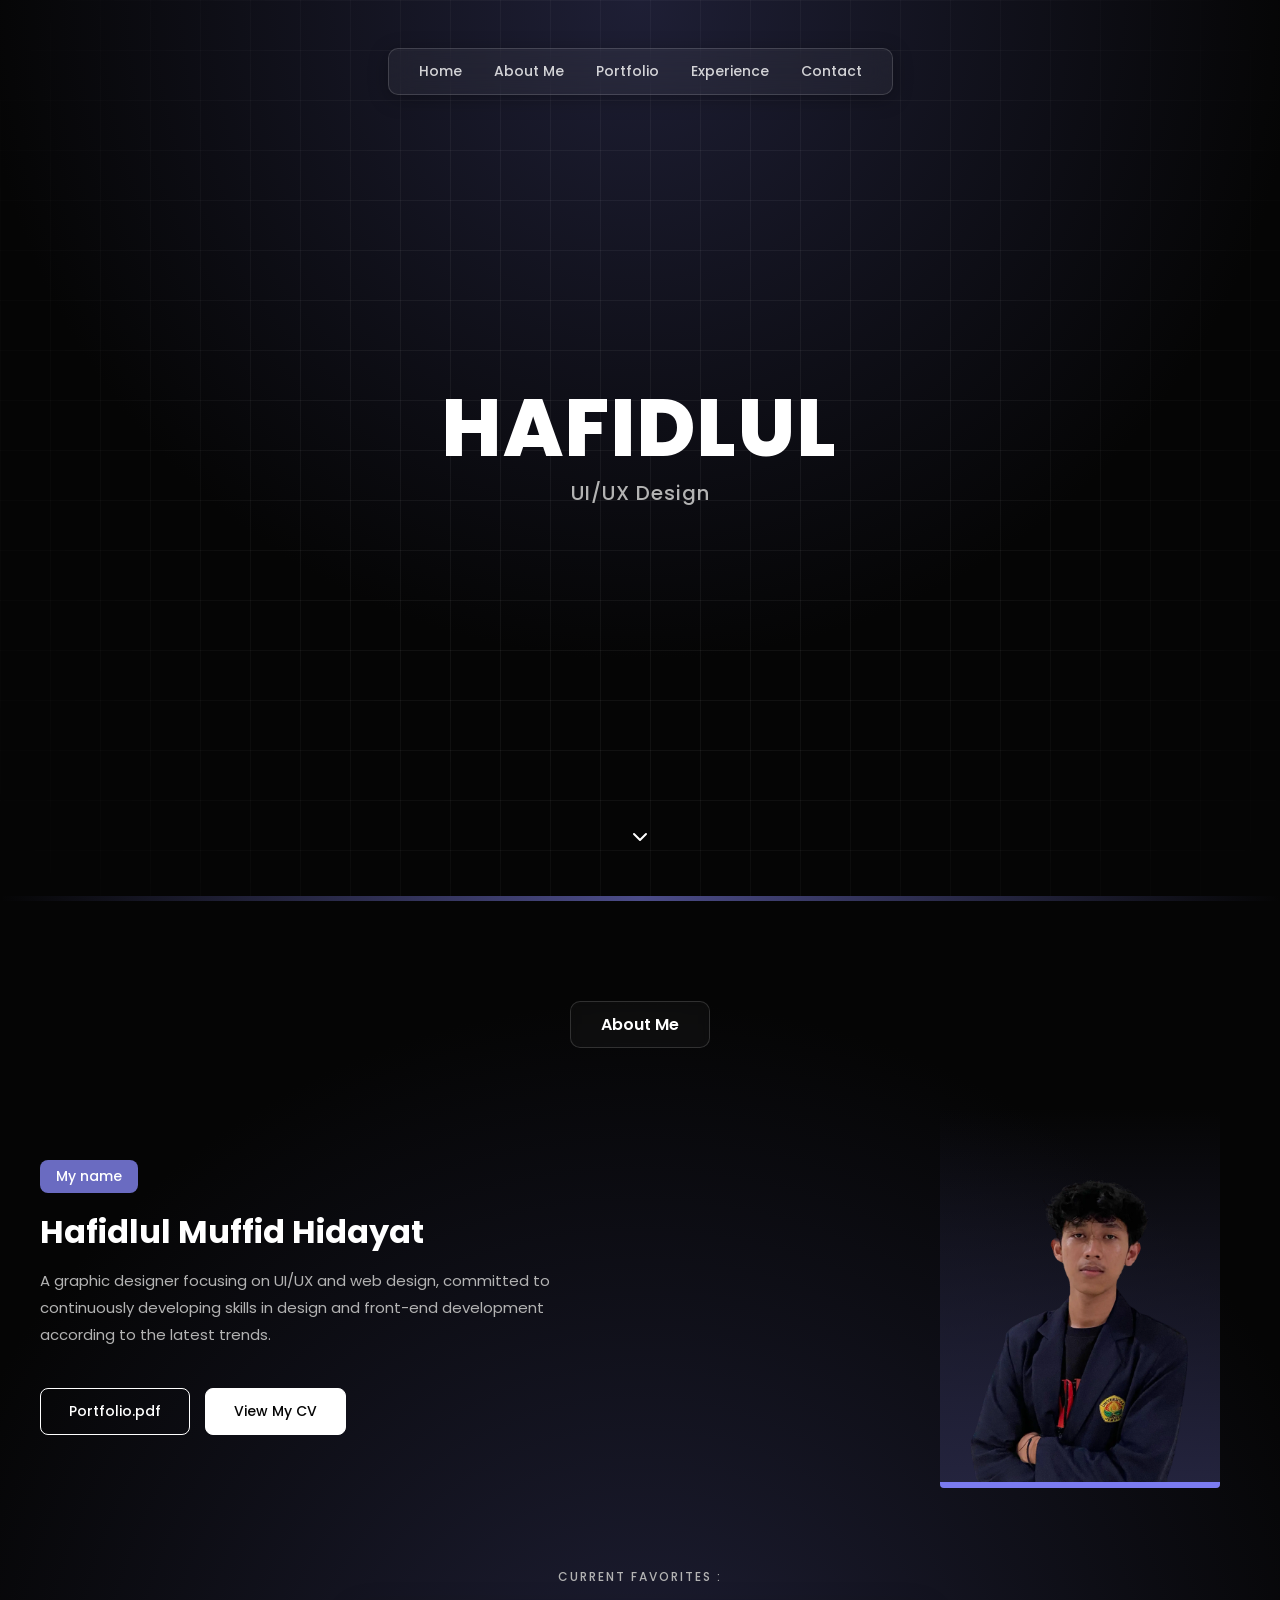
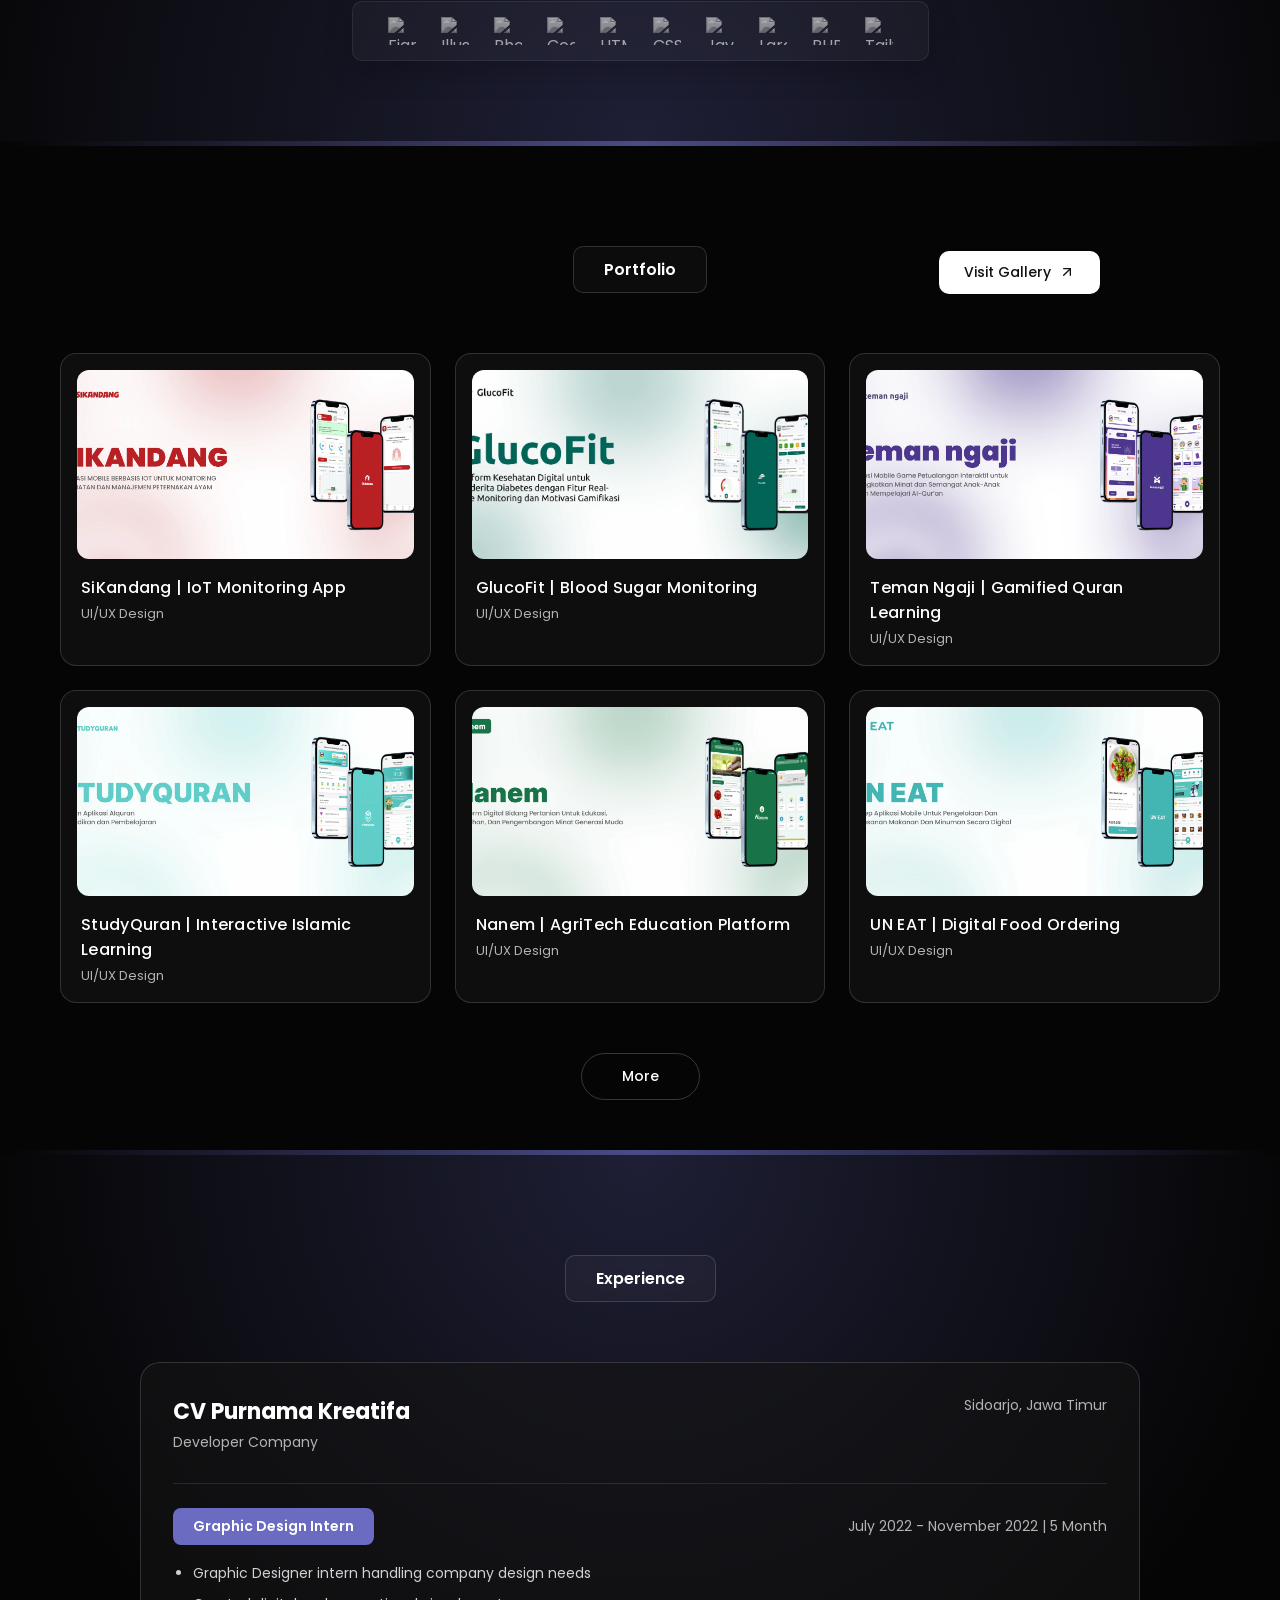
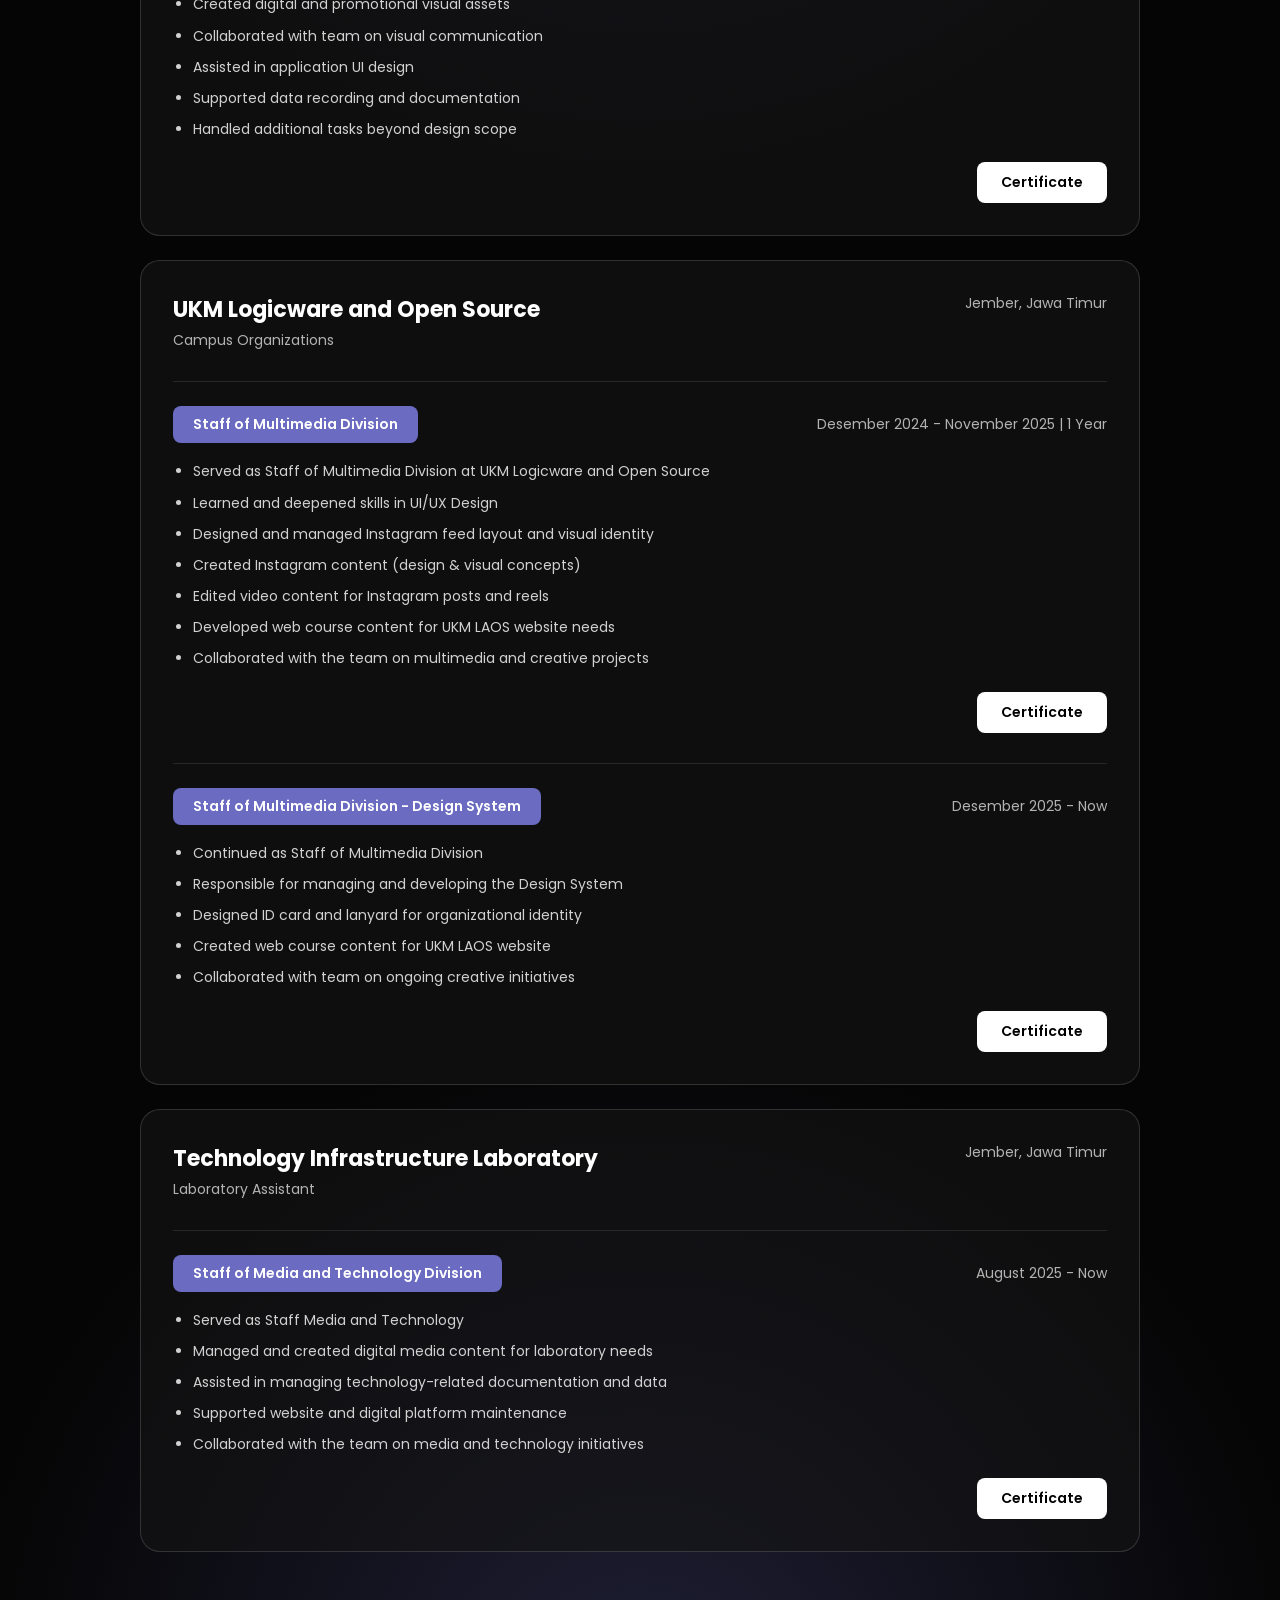
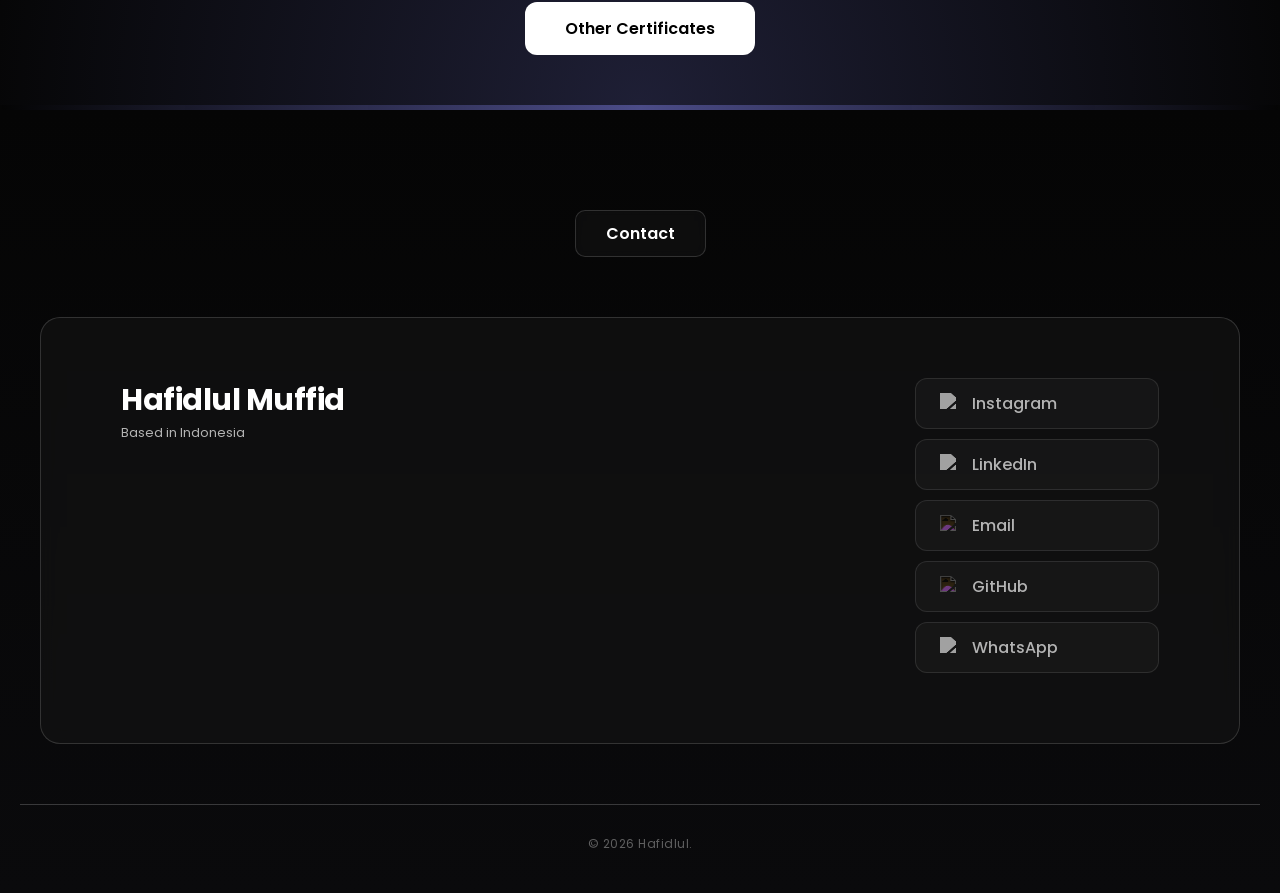
==== index.html @ f8f5b794 "first commit" ====
<!DOCTYPE html>
<html lang="en">
<head>
    <meta charset="UTF-8">
    <meta name="viewport" content="width=device-width, initial-scale=1.0">
    <title>Hafidlul Muffid Hidayat - UI/UX Designer</title>

   
    <link rel="icon" type="image/png" href="asset/logo portfolio.png">
    <link rel="stylesheet" href="style.css">
    <link rel="preconnect" href="https://fonts.googleapis.com">
    <link rel="preconnect" href="https://fonts.gstatic.com" crossorigin>
    <link href="https://fonts.googleapis.com/css2?family=Poppins:wght@300;400;500;600;700;800&display=swap" rel="stylesheet">
</head>
<body>

    <nav class="nav-container">
        <div class="nav-pills">
            
            <button class="mobile-menu-btn" aria-label="Toggle Menu">
                <span></span>
                <span></span>
                <span></span>
            </button>

            <div class="nav-links">
                <a href="#home" class="nav-link">Home</a>
                <a href="#about" class="nav-link">About Me</a>
                <a href="#portfolio" class="nav-link">Portfolio</a>
                <a href="#experience" class="nav-link">Experience</a>
                <a href="#contact" class="nav-link">Contact</a>
            </div>

        </div>
    </nav>

    <header id="home" class="hero-section">

    <div class="hero-bg-effects">
        <div class="glow-blob blob-1"></div>
        <div class="glow-blob blob-2"></div>

        <div class="grid-pattern-overlay"></div>
    </div>

        <div class="background-visual-top"></div>

        <div class="hero-content">
            <!-- <span class="hero-subtitle">I'm</span> -->
            <h1 class="hero-title">HAFIDLUL</h1>

            <div class="scrolling-text-mask">
                <div class="scrolling-wrapper">
                    <div class="scroll-item">UI/UX Design</div>
                    <div class="scroll-item">Graphic Design</div>
                    <div class="scroll-item">Web Design</div>
                    <div class="scroll-item">Front-end Developer</div>
                    
                    <div class="scroll-item">UI/UX Design</div>
                </div>
            </div>
        </div>
        
        <div class="scroll-down-icon">
            <svg width="24" height="24" viewBox="0 0 24 24" fill="none" stroke="white" stroke-width="2" stroke-linecap="round" stroke-linejoin="round">
                <path d="M6 9l6 6 6-6"/>
            </svg>
        </div>
    </header>

    <div class="glow-line"></div>

    <section id="about" class="about-section">
        <div class="about-grid">
        
        <div class="section-label-center">
            <span class="label-text">About Me</span>
        </div>

        <div class="grid-container">
            <div class="text-column">
                <div class="name-tag">My name</div>
                <h2 class="full-name">Hafidlul Muffid Hidayat</h2>
                <p class="description-paragraph">
                    A graphic designer focusing on UI/UX and web design, committed to continuously developing skills in design and front-end development according to the latest trends.
                </p>
                
                <div class="btn-group">
        
                    <a href="Porto.html" target="_blank" rel="noopener noreferrer">
                        <button class="btn btn-outline">
                            Portfolio.pdf
                        </button>
                    </a>
                    <a href="cv.html" target="_blank" rel="noopener noreferrer">
                        <button class="btn btn-white">
                            View My CV
                        </button>
                    </a>
                </div>
            </div>

            <div class="photo-column">
                <div class="card">
                    <img src="asset/foto_me.webp" alt="Profile Photo">
                    <div class="bottom-line"></div>
                </div>
            </div>
        </div>

        <div class="hero-tools-wrapper">
            <span class="tools-label">Current Favorites :</span>
            <div class="hero-tools-container">
                <div class="tool-item" title="Figma">
                    <img src="https://cdn.worldvectorlogo.com/logos/figma-icon.svg" alt="Figma">
                </div>
                <div class="tool-item" title="Adobe Illustrator">
                    <img src="https://cdn.worldvectorlogo.com/logos/adobe-illustrator-cc-3.svg" alt="Illustrator">
                </div>
                <div class="tool-item" title="Adobe Photoshop">
                    <img src="https://cdn.worldvectorlogo.com/logos/adobe-photoshop-2.svg" alt="Photoshop">
                </div>
                <div class="tool-item" title="VS Code">
                    <img src="https://cdn.worldvectorlogo.com/logos/visual-studio-code-1.svg" alt="Coding">
                </div>
                <div class="tool-item" title="HTML5">
                    <img src="https://cdn.worldvectorlogo.com/logos/html-1.svg" alt="HTML5">
                </div>
                <div class="tool-item" title="CSS3">
                    <img src="https://cdn.worldvectorlogo.com/logos/css-3.svg" alt="CSS3">
                </div>
                <div class="tool-item" title="JavaScript">
                    <img src="https://cdn.worldvectorlogo.com/logos/javascript-1.svg" alt="JavaScript">
                </div>
                <div class="tool-item" title="Laravel">
                    <img src="https://cdn.worldvectorlogo.com/logos/laravel-2.svg" alt="Laravel">
                </div>
                <div class="tool-item" title="PHP">
                    <img src="https://cdn.worldvectorlogo.com/logos/php-6.svg" alt="PHP">
                </div>
                <div class="tool-item" title="Tailwind CSS">
                    <img src="https://cdn.worldvectorlogo.com/logos/tailwindcss.svg" alt="Tailwind">
                </div>
            </div>
        </div>

    </div>

    </section>

    <div class="glow-line"></div>

<section id="portfolio" class="portofolio-section">
        
        <div class="section-label-center">
            <span class="label-text">Portfolio</span>
        </div>

        <div class="visit-btn">
            <a href="https://haffio-studio.vercel.app/" class="btn-gallery-top" target="_blank" rel="noopener noreferrer">
                Visit Gallery
                <svg width="16" height="16" viewBox="0 0 24 24" fill="none" stroke="currentColor" stroke-width="2" stroke-linecap="round" stroke-linejoin="round">
                    <path d="M7 17L17 7"/>
                    <path d="M7 7h10v10"/>
                </svg>
            </a>
        </div>

        <div class="portfolio-grid">
            
            <div class="portfolio-card">
                <div class="card-image-wrapper">
                    <img src="asset/Sikandang.webp" alt="SiKandang App">
                </div>
                <div class="card-content">
                    <h3 class="card-title">SiKandang | IoT Monitoring App</h3>
                    <p class="card-category">UI/UX Design</p>
                </div>
            </div>

            <div class="portfolio-card">
                <div class="card-image-wrapper">
                    <img src="asset/Glucofit.webp" alt="GlucoFit App">
                </div>
                <div class="card-content">
                    <h3 class="card-title">GlucoFit | Blood Sugar Monitoring</h3>
                    <p class="card-category">UI/UX Design</p>
                </div>
            </div>

            <div class="portfolio-card">
                <div class="card-image-wrapper">
                    <img src="asset/teman ngaji.webp" alt="SiKandang App">
                </div>
                <div class="card-content">
                    <h3 class="card-title">Teman Ngaji | Gamified Quran Learning</h3>
                    <p class="card-category">UI/UX Design</p>
                </div>
            </div>

            <div class="portfolio-card">
                <div class="card-image-wrapper">
                    <img src="asset/Studyquran.webp" alt="GlucoFit App">
                </div>
                <div class="card-content">
                    <h3 class="card-title">StudyQuran | Interactive Islamic Learning</h3>
                    <p class="card-category">UI/UX Design</p>
                </div>
            </div>

            <div class="portfolio-card">
                <div class="card-image-wrapper">
                    <img src="asset/Nanem.webp" alt="GlucoFit App">
                </div>
                <div class="card-content">
                    <h3 class="card-title">Nanem | AgriTech Education Platform</h3>
                    <p class="card-category">UI/UX Design</p>
                </div>
            </div>

            <div class="portfolio-card">
                <div class="card-image-wrapper">
                    <img src="asset/Un Eat.webp" alt="SiKandang App">
                </div>
                <div class="card-content">
                    <h3 class="card-title">UN EAT | Digital Food Ordering</h3>
                    <p class="card-category">UI/UX Design</p>
                </div>
            </div>

        </div>

        <div class="more-btn-wrapper">
            <a href="https://haffio-studio.vercel.app/" class="btn-more" target="_blank" rel="noopener noreferrer">More</a>
        </div>

    </section>

        <div class="glow-line"></div>

    <section id="experience" class="experience-section">
        
        <div class="section-label-center">
            <span class="label-text">Experience</span>
        </div>

        <div class="experience-container">

            <div class="exp-card">
                <div class="exp-header">
                    <h3 class="exp-company">CV Purnama Kreatifa</h3>
                    <span class="exp-location">Sidoarjo, Jawa Timur</span>
                </div>
                <div class="exp-subheader">Developer Company
                    <!-- <span class="exp-role-text">Developer Company</span>
                    <span class="exp-date-mobile">July 2022 - November 2022 | 5 Month</span> -->
                </div>

                <div class="exp-role-block">
                    <div class="role-header">
                        <span class="role-badge">Graphic Design Intern</span>
                        <span class="role-date">July 2022 - November 2022 | 5 Month</span>
                    </div>
                    <ul class="exp-list">
                        <li>Graphic Designer intern handling company design needs</li>
                        <li>Created digital and promotional visual assets</li>
                        <li>Collaborated with team on visual communication</li>
                        <li>Assisted in application UI design</li>
                        <li>Supported data recording and documentation</li>
                        <li>Handled additional tasks beyond design scope</li>
                    </ul>
                    <div class="exp-action">
                        <button class="btn-cert">Certificate</button>
                    </div>
                </div>
                
                <!-- <div class="exp-body">
                    <span class="exp-date-desktop">July 2022 - November 2022 | 5 Month</span>
                    
                    <ul class="exp-list">
                        <li>Graphic Designer intern handling company design needs</li>
                        <li>Created digital and promotional visual assets</li>
                        <li>Collaborated with team on visual communication</li>
                        <li>Assisted in application UI design</li>
                        <li>Supported data recording and documentation</li>
                        <li>Handled additional tasks beyond design scope</li>
                    </ul>

                    <div class="exp-action">
                        <button class="btn-cert">Certificate</button>
                    </div>
                </div> -->

            </div>

            <div class="exp-card">
                <div class="exp-header">
                    <h3 class="exp-company">UKM Logicware and Open Source</h3>
                    <span class="exp-location">Jember, Jawa Timur</span>
                </div>
                <div class="exp-subheader">Campus Organizations</div>

                <div class="exp-role-block">
                    <div class="role-header">
                        <span class="role-badge">Staff of Multimedia Division</span>
                        <span class="role-date">Desember 2024 - November 2025 | 1 Year</span>
                    </div>
                    <ul class="exp-list">
                        <li>Served as Staff of Multimedia Division at UKM Logicware and Open Source</li>
                        <li>Learned and deepened skills in UI/UX Design</li>
                        <li>Designed and managed Instagram feed layout and visual identity</li>
                        <li>Created Instagram content (design & visual concepts)</li>
                        <li>Edited video content for Instagram posts and reels</li>
                        <li>Developed web course content for UKM LAOS website needs</li>
                        <li>Collaborated with the team on multimedia and creative projects</li>
                    </ul>
                    <div class="exp-action">
                        <button class="btn-cert">Certificate</button>
                    </div>
                </div>

                <div class="exp-role-block">
                    <div class="role-header">
                        <span class="role-badge">Staff of Multimedia Division - Design System</span>
                        <span class="role-date">Desember 2025 - Now</span>
                    </div>
                    <ul class="exp-list">
                        <li>Continued as Staff of Multimedia Division</li>
                        <li>Responsible for managing and developing the Design System</li>
                        <li>Designed ID card and lanyard for organizational identity</li>
                        <li>Created web course content for UKM LAOS website</li>
                        <li>Collaborated with team on ongoing creative initiatives</li>
                    </ul>
                    <div class="exp-action">
                        <button class="btn-cert">Certificate</button>
                    </div>
                </div>
            </div>

            <div class="exp-card">
                <div class="exp-header">
                    <h3 class="exp-company">Technology Infrastructure Laboratory</h3>
                    <span class="exp-location">Jember, Jawa Timur</span>
                </div>
                <div class="exp-subheader">Laboratory Assistant</div>

                <div class="exp-role-block">
                    <div class="role-header">
                        <span class="role-badge">Staff of Media and Technology Division</span>
                        <span class="role-date">August 2025 - Now</span>
                    </div>
                    <ul class="exp-list">
                        <li>Served as Staff Media and Technology</li>
                        <li>Managed and created digital media content for laboratory needs</li>
                        <li>Assisted in managing technology-related documentation and data</li>
                        <li>Supported website and digital platform maintenance</li>
                        <li>Collaborated with the team on media and technology initiatives</li>
                    </ul>
                    <div class="exp-action">
                        <button class="btn-cert">Certificate</button>
                    </div>
                </div>
            </div>

        </div>

        <div class="more-btn-wrapper">
            <a href="https://drive.google.com/drive/folders/1sFv8vCxbByUS3PmPmuaYGljGEHslbLmp?usp=sharing" target="_blank" class="btn-white-large" rel="noopener noreferrer">
                Other Certificates
            </a>
        </div>

    </section>

        <div class="glow-line"></div>

    <section id="contact" class="contact-section">
        
        <div class="section-label-center">
            <span class="label-text">Contact</span>
        </div>

        <div class="contact-container">
            <div class="contact-card">
                <div class="contact-left">
                    <h2 class="contact-name">Hafidlul Muffid</h2>
                    <p class="contact-sub">Based in Indonesia</p>
                </div>

                <div class="contact-links-stack">
                    
                    <a href="https://instagram.com/hafidlul._" class="social-media-item" target="_blank" rel="noopener noreferrer">
                        <img src="https://cdn.worldvectorlogo.com/logos/instagram-2016-5.svg" alt="Instagram Icon">
                        <span>Instagram</span>
                    </a>

                    <a href="https://www.linkedin.com/in/hafidlulmuffid/" class="social-media-item" target="_blank" rel="noopener noreferrer">
                        <img src="https://cdn.worldvectorlogo.com/logos/linkedin-icon.svg" alt="LinkedIn Icon">
                        <span>LinkedIn</span>
                    </a>

                    <a href="mailto:hafidlulhidayat17@gmail.com" class="social-media-item" target="_blank" rel="noopener noreferrer">
                        <img src="https://www.svgrepo.com/show/474042/email.svg" alt="Email Icon" style="filter: invert(1);"> 
                        <span>Email</span>
                    </a>

                    <a href="https://github.com/hapidmupid" class="social-media-item" target="_blank" rel="noopener noreferrer">
                        <img src="https://cdn.worldvectorlogo.com/logos/github-icon-1.svg" alt="GitHub Icon" style="filter: invert(1);">
                        <span>GitHub</span>
                    </a>

                    <a href="https://wa.me/6285712461472" class="social-media-item" target="_blank" rel="noopener noreferrer">
                        <img src="https://www.svgrepo.com/show/513060/whatsapp-128.svg" alt="WhatsApp Icon">
                        <span>WhatsApp</span>
                    </a>

                </div>
            </div>
        </div>

        <div class="separator-line"></div>

        <footer class="footer-copyright">
            &copy; 2026 Hafidlul.
        </footer>

    </section>

    <a href="#" id="backToTop" class="btn-back-to-top" title="Back to Top">
        <svg width="24" height="24" viewBox="0 0 24 24" fill="none" stroke="currentColor" stroke-width="2" stroke-linecap="round" stroke-linejoin="round">
            <path d="M18 15l-6-6-6 6"/>
        </svg>
    </a>

    <script src="main.js"></script>
</body>
</html>
---- style.css ----
/* Color Variables & Basic Settings */
:root {
    --bg-dark: #050505;
    --bg-purple-tint: #140d24;
    --text-main: #ffffff;
    --text-grey: #b3b3b3;
    --accent-purple: #6A6BC1;
    --border-color: rgba(255, 255, 255, 0.15);
    --glass-bg: rgba(255, 255, 255, 0.05);
    --glass-blur: 12px;
    --radius-bubble: 10px;
    --radius-box: 20px;
    --transition: all 0.3s ease;
}

/* CSS Reset */
* {
    margin: 0;
    padding: 0;
    box-sizing: border-box;
    font-family: 'Poppins', sans-serif;
    scroll-behavior: smooth;
}

body {
    /* background: radial-gradient(circle at 50% 0%, #32335b8f 0%, var(--bg-dark) 35%); */
    background-color: var(--bg-dark);
    color: var(--text-main);
    min-height: 100vh;
    overflow-x: hidden;
}

.background-visual-top {
    position:absolute;
    top: 0;
    left: 0;
    width: 100%;
    height: 100%;
    background: radial-gradient(circle at 50% 0%, #32335b8f 0%, var(--bg-dark) 60%);
    pointer-events: none;
    z-index: -100;
}


/* --- Navigation (Updated) --- */
.nav-container {
    position: fixed;
    top: 24px;
    left: 0;
    width: 100%;
    display: flex;
    justify-content: center;
    z-index: 1000;
    padding: 0 20px; /* Agar tidak mepet layar di HP */
}

.nav-pills {
    /* Style Glassmorphism */
    background: var(--glass-bg);
    backdrop-filter: blur(var(--glass-blur));
    -webkit-backdrop-filter: blur(var(--glass-blur));
    border: 1px solid var(--border-color);
    border-radius: var(--radius-bubble);
    box-shadow: 0 4px 20px rgba(0,0,0,0.3);
    
    /* Layout */
    padding: 12px 30px; /* Sedikit disesuaikan */
    display: flex;
    align-items: center;
    justify-content: center;
    transition: all 0.3s ease; /* Animasi saat menu membuka */
    overflow: hidden; /* Agar isi tidak bocor saat animasi */
}

/* Wrapper Link Desktop */
.nav-links {
    display: flex;
    gap: 32px;
}

.nav-link {
    color: var(--text-main);
    text-decoration: none;
    font-size: 14px;
    font-weight: 500;
    opacity: 0.8;
    transition: var(--transition);
    white-space: nowrap; /* Mencegah teks turun baris */
}

.nav-link:hover {
    opacity: 1;
    text-shadow: 0 0 8px rgba(255,255,255,0.5);
    color: white;
}

/* Tombol Hamburger (Default: Sembunyi di Desktop) */
.mobile-menu-btn {
    display: none; 
    background: none;
    border: none;
    cursor: pointer;
    flex-direction: column;
    gap: 5px;
    padding: 5px;
}

.mobile-menu-btn span {
    display: block;
    width: 25px;
    height: 2px;
    background-color: var(--text-main);
    border-radius: 2px;
    transition: all 0.3s ease;
}

/* --- RESPONSIVE MOBILE (Max-Width 768px) --- */
@media screen and (max-width: 768px) {
    
    /* PERUBAHAN 1: Pindahkan posisi ke Kiri Atas */
    .nav-container {
        justify-content: flex-start; /* Ubah dari 'center' ke 'flex-start' (kiri) */
        padding-left: 24px; /* Beri jarak dari pinggir kiri agar sejajar dengan top: 24px */
    }

    .nav-pills {
        flex-direction: column;
        align-items: flex-start;
        padding: 12px; /* Padding disesuaikan agar tombol terlihat rapi */
        width: auto;
        min-width: auto; /* Hapus min-width */
    }

    /* Tampilkan Tombol Hamburger */
    .mobile-menu-btn {
        display: flex;
        /* Opsional: Perbesar sedikit area sentuh */
        padding: 8px; 
    }
    
    /* Sembunyikan Link secara default */
    .nav-links {
        display: none;
        flex-direction: column;
        width: 100%;
        gap: 20px;
        margin-top: 0;
        opacity: 0;
        transition: opacity 0.3s ease, margin-top 0.3s ease;
    }

    /* --- STATE: MENU ACTIVE (Saat Dibuka) --- */
    .nav-pills.active {
        /* Gaya saat menu terbuka (Glassmorphism lebih gelap) */
        border-color: rgba(255, 255, 255, 0.3);
        background: rgba(20, 20, 20, 0.95); 
        
        /* Agar menu yang terbuka terlihat lebih lebar dan rapi */
        padding: 24px;
        min-width: 200px; /* Beri lebar minimum saat terbuka */
        box-shadow: 0 10px 30px rgba(0,0,0,0.5);
    }

    .nav-pills.active .nav-links {
        display: flex;
        margin-top: 20px;
        opacity: 1;
    }

    .nav-pills.active .nav-link {
        font-size: 18px; /* Font lebih besar */
        display: block;
        width: 100%;
        padding: 5px 0; /* Jarak antar link */
    }

    /* Animasi Icon Hamburger jadi X */
    .nav-pills.active .mobile-menu-btn span:nth-child(1) {
        transform: rotate(45deg) translate(6px, 6px);
    }
    .nav-pills.active .mobile-menu-btn span:nth-child(2) {
        opacity: 0;
        transform: translateX(-20px); /* Efek keluar ke kiri */
    }
    .nav-pills.active .mobile-menu-btn span:nth-child(3) {
        transform: rotate(-45deg) translate(6px, -6px);
    }
}
/* --- Hero Section --- */
.hero-section {
    height: 99.5vh;
    display: flex;
    flex-direction: column;
    justify-content: center;
    align-items: center;
    text-align: center;
    position: relative;
    /* overflow: hidden; */
    /* background-color: var(--bg-dark); */
}

.hero-bg-effects {
    position: absolute;
    top: 0;
    left: 0;
    width: 100%;
    height: 100%;
    z-index: 0;
    pointer-events: none; /* Agar tidak ganggu klik */
}

.grid-pattern-overlay {
    width: 100%;
    height: 100%;
    
    /* 1. Membuat Garis Grid (Tipis & Samar) */
    background-image: 
        linear-gradient(to right, rgba(255, 255, 255, 0.05) 1px, transparent 1px),
        linear-gradient(to bottom, rgba(255, 255, 255, 0.05) 1px, transparent 1px);
    
    /* 2. Ukuran Kotak */
    background-size: 50px 50px; /* Sesuaikan besar kotak di sini */
    
    /* 3. Efek Masking (Vignette) */
    /* Grid terlihat jelas di tengah, lalu menghilang pelan-pelan ke pinggir */
    /* Agar tidak terlihat seperti tabel yang membosankan */
    mask-image: radial-gradient(circle at center, black 40%, transparent 100%);
    -webkit-mask-image: radial-gradient(circle at center, black 40%, transparent 100%);
}

/* Pastikan Konten Utama di Atas Grid */
.hero-section .container,
.hero-section nav {
    position: relative;
    z-index: 10;
}


.hero-subtitle {
    font-size: 18px;
    font-weight: 500;
    margin-bottom: 8px;
    display: block;
}

.hero-title {
    font-size: 80px;
    font-weight: 800;
    letter-spacing: 2px;
    line-height: 1;
    /* margin-bottom: 16px; */
    text-transform: uppercase;
}

@media screen and (max-width: 768px) {
    .hero-title {
        font-size: 48px;
    }
}
/* --- VERTICAL SCROLLING TEXT ANIMATION (CSS ONLY) --- */

/* 1. Masker (Jendela) */
.scrolling-text-mask {
    height: 40px; /* Tentukan tinggi tetap (sesuaikan dengan ukuran font) */
    overflow: hidden; /* Menyembunyikan teks yang keluar dari area ini */
    display: block; /* Agar berada di baris sendiri di bawah nama */
    margin-top: 0px;
}

/* 2. Pembungkus yang Bergerak */
.scrolling-wrapper {
    /* Animasi: nama keyframe, durasi, timing, infinite loop */
    animation: scrollVertical 12s cubic-bezier(0.65, 0.05, 0.36, 1) infinite;
}

/* 3. Style Item Teks */
.scroll-item {
    height: 50px; /* WAJIB SAMA dengan tinggi .scrolling-text-mask */
    display: flex;
    align-items: center; /* Teks rata tengah vertikal */
    justify-content: center; /* Teks rata tengah horizontal */
    
    /* Styling Font */
    font-size: 20px; 
    font-weight: 500;
    color: var(--text-grey); /* Menggunakan variabel warna abu-abu kamu */
    letter-spacing: 1px;
}

/* 4. Keyframes Animasi Gulir */
/* Logika: Diam sebentar, lalu geser ke atas setinggi 1 item (50px), diam lagi, dst. */
@keyframes scrollVertical {
    0%, 20% {
        transform: translateY(0); /* Tampil Item 1 */
    }
    25%, 45% {
        transform: translateY(-50px); /* Geser naik ke Item 2 */
    }
    50%, 70% {
        transform: translateY(-100px); /* Geser naik ke Item 3 */
    }
    75%, 95% {
        transform: translateY(-150px); /* Geser naik ke Item 4 */
    }
    100% {
        transform: translateY(-200px); /* Geser ke Item 1 (Duplikat), lalu reset instan ke 0% */
    }
}

/* RESPONSIVE (HP) */
@media screen and (max-width: 768px) {
    .scrolling-text-mask, .scroll-item {
        height: 40px; /* Kurangi tinggi di HP */
    }
    
    .scroll-item {
        font-size: 20px; /* Kecilkan font di HP */
    }

    /* Perlu update keyframes untuk tinggi HP yang baru (40px) */
    @keyframes scrollVertical {
        0%, 20% { transform: translateY(0); }
        25%, 45% { transform: translateY(-40px); }
        50%, 70% { transform: translateY(-80px); }
        75%, 95% { transform: translateY(-120px); }
        100% { transform: translateY(-160px); }
    }
}


.role-description {
    font-size: 24px;
    font-weight: 400;
    color: var(--text-main);
}

.scroll-down-icon {
    position: absolute;
    bottom: 40px;
    animation: floating 2s infinite ease-in-out;
}

/* Arrow Animation */
@keyframes floating {
    0%, 100% { transform: translateY(0); opacity: 0.5; }
    50% { transform: translateY(10px); opacity: 1; }
}

/* --- Divider Line --- */
.glow-line {
    width: 100%;
    height: 5px;
    background: linear-gradient(90deg, transparent, #6A6BC1, transparent);
    opacity: 0.7;
    /* margin-bottom: 60px; */
}

/* --- About Section --- */
.about-section {
    width: 100%;
    position: relative;
    padding: 100px 20px 80px; /* Padding atas-bawah seimbang */
    
    /* Background: Full width dengan gradasi */
    background: radial-gradient(circle at 50% 100%, #32335b8f 0%, var(--bg-dark) 70%);
}

/* Container untuk membatasi lebar konten di tengah */
.about-grid {
    max-width: 1200px;
    margin: 0 auto;
    width: 100%;
}

/* Label "About Me" di tengah */
.section-label-center {
    display: flex;
    justify-content: center;
    margin-bottom: 60px;
}

.label-text {
    background: rgba(255, 255, 255, 0.03);
    padding: 10px 30px;
    border-radius: var(--radius-bubble);
    font-size: 16px;
    font-weight: 600;
    border: 1px solid var(--border-color);
    backdrop-filter: blur(5px); /* Tambahan efek blur kaca */
}

/* --- Layout Grid Utama --- */
.grid-container {
    display: grid;
    grid-template-columns: 1fr 1fr; /* Desktop: 2 Kolom Sebelahan */
    gap: 60px;
    align-items: center;
}

/* --- Kolom Kiri (Teks) --- */
.text-column {
    text-align: left;
    display: flex;
    flex-direction: column;
    align-items: flex-start; /* Default Desktop: Rata Kiri */
}

.name-tag {
    background-color: var(--accent-purple);
    color: white;
    padding: 6px 16px;
    border-radius: 8px;
    font-size: 14px;
    font-weight: 500;
    margin-bottom: 20px;
    display: inline-block;
}

.full-name {
    font-size: 32px; /* Sedikit diperbesar agar gagah */
    font-weight: 700;
    margin-bottom: 15px;
    line-height: 1.2;
}

.description-paragraph {
    color: var(--text-grey);
    font-size: 15px; /* Keterbacaan lebih baik */
    line-height: 1.8;
    margin-bottom: 40px;
    max-width: 95%;
}

/* Tombol */
.btn-group {
    display: flex;
    gap: 15px;
}

.btn {
    padding: 12px 28px;
    border-radius: 8px;
    font-size: 14px;
    font-weight: 500;
    cursor: pointer;
    transition: var(--transition);
    text-decoration: none;
    display: inline-flex;
    align-items: center;
    justify-content: center;
}

.btn-outline {
    background: transparent;
    border: 1px solid var(--text-main);
    color: var(--text-main);
}

.btn-outline:hover {
    background: var(--text-main);
    color: var(--bg-dark); /* Kontras lebih baik saat hover */
}

.btn-white {
    background: var(--text-main);
    border: 1px solid var(--text-main);
    color: var(--bg-dark);
}

.btn-white:hover {
    background: #e0e0e0;
    transform: translateY(-3px);
    box-shadow: 0 5px 15px rgba(255, 255, 255, 0.2);
}

/* --- Kolom Kanan (Foto) --- */
.photo-column {
    display: flex;
    justify-content: flex-end; /* Desktop: Foto di kanan */
    position: relative;
    padding-right: 20px; /* Memberi ruang untuk efek shadow/hiasan */
}

.card {
    width: 280px;
    height: 380px;
    background: linear-gradient(to top, rgba(36, 36, 62, 1) 0%, rgba(36, 36, 62, 0) 100%);
    position: relative;
    overflow: hidden;
 /* Efek shadow kotak estetik */
    border-radius: 4px; /* Sedikit radius biar tidak terlalu tajam */
    
    /* Center Bottom Image Positioning */
    display: flex;           
    align-items: flex-end;   
    justify-content: center; 
}

.card img {
    width: 90%; 
    height: 90%;
    object-fit: cover;
    display: block;
    z-index: 1;
    transition: transform 0.5s ease;
}

.card:hover img {
    transform: scale(1.05); /* Efek zoom halus saat hover */
}

.bottom-line {
    position: absolute;
    bottom: 0;
    left: 0;
    width: 100%;
    height: 6px;
    background-color: #7b7bf0;
    z-index: 2;
}

/* --- RESPONSIVE / MOBILE STYLE (Best Practice) --- */
@media screen and (max-width: 900px) {
    
    .about-section {
        padding: 60px 20px; /* Kurangi padding di HP */
    }

    .grid-container {
        grid-template-columns: 1fr; /* Ubah jadi 1 Kolom (Tumpuk) */
        gap: 50px;
        text-align: center; /* Ratakan teks ke tengah */
    }

    /* Mengatur ulang layout kolom teks untuk mobile */
    .text-column {
        align-items: center; /* Center item flex (tombol & tag) */
        order: 2; /* Teks pindah ke BAWAH foto (opsional, jika ingin foto dulu) */
    }
    
    /* Jika ingin Teks dulu baru Foto, hapus baris "order: 2" di atas */

    .photo-column {
        justify-content: center; /* Foto rata tengah */
        padding-right: 0;
        order: 1; /* Foto pindah ke ATAS */
        margin-top: 0;
    }

    .description-paragraph {
        font-size: 14px;
        text-align: center;
    }

    .full-name {
        font-size: 24px; /* Sedikit kecilkan agar proporsional */
    }

    .btn-group {
        justify-content: center; /* Tombol rata tengah */
        width: 100%;
    }

    .card {
        width: 100%;
        max-width: 300px; /* Batasi lebar agar tidak kegedean */
        height: 400px;
    }
}

/* --- Tools Section --- */
.hero-tools-wrapper {
    display: flex;
    flex-direction: column;
    align-items: center;
    gap: 15px;
    margin-top: 80px;
    opacity: 1;
    animation: fadeInUp 0.8s cubic-bezier(0.16, 1, 0.3, 1) forwards;
    animation-delay: 0.7s;
}

.tools-label {
    font-size: 0.75rem;
    color: var(--text-grey);
    letter-spacing: 2px;
    text-transform: uppercase;
    font-weight: 500;
}

.hero-tools-container {
    display: inline-flex;
    flex-wrap: wrap;
    align-items: center;
    justify-content: center;
    gap: 25px;
    padding: 15px 35px;
    background: rgba(255, 255, 255, 0.03);
    border: 1px solid rgba(255, 255, 255, 0.08);
    backdrop-filter: blur(10px);
    -webkit-backdrop-filter: blur(10px);
    border-radius: 10px;
    box-shadow: 0 10px 30px rgba(0,0,0,0.2);
    transition: all 0.3s ease;
}

.hero-tools-container:hover {
    border-color: rgb(57, 57, 101);
    box-shadow: 0 0 20px rgba(36, 36, 62, 1);
}

.tool-item {
    display: flex;
    align-items: center;
    justify-content: center;
    transition: transform 0.3s cubic-bezier(0.25, 1, 0.5, 1);
    cursor: auto;
}

.tool-item img {
    width: 28px;
    height: 28px;
    object-fit: contain;
    filter: grayscale(100%) opacity(0.6);
    transition: all 0.3s ease;
}

.tool-item:hover {
    transform: translateY(-5px);
}

.tool-item:hover img {
    filter: grayscale(0%) opacity(1) drop-shadow(0 5px 10px rgba(0,0,0,0.3));
}

/* Keyframes for Tool Animation (Added to ensure it works) */
@keyframes fadeInUp {
    from { opacity: 0; transform: translateY(20px); }
    to { opacity: 1; transform: translateY(0); }
}

/* --- Portfolio Section --- */
/* --- PORTFOLIO SECTION STYLING --- */
.portofolio-section {
    width: 100%;             /* Wajib full lebar layar */
    max-width: none;         /* HAPUS batasan lebar di sini */
    margin: 0;               /* HAPUS margin auto di sini */
    padding: 100px 20px 0px;
    position: relative;
}


/* 2. Wrapper Tombol (Mengatur Posisi di Kanan Atas) */
.visit-btn {
    position: absolute; /* Lepas dari aliran normal */
    right: 160px;           /* Tempel ke kanan */
    top: 60px;             /* Sejajar dengan label secara vertikal */
    margin-right: 20px; /* Jarak dari pinggir kanan layar */
    margin-top: 45px;   /* Sesuaikan agar sejajar mata dengan teks "Portfolio" */
    z-index: 10;
}

/* 3. Style Tombol Bubble (Simpel & Elegan) */
.btn-gallery-top {
    display: inline-flex;
    align-items: center;
    gap: 8px;
    
    padding: 10px 24px;
    background: rgb(255, 255, 255); /* Transparan gelap */
    border: 1px solid rgba(255, 255, 255, 0.15); /* Garis tipis */
    border-radius: 10px; /* Bentuk Bubble/Pil */
    margin-left: 30px;
    
    color: rgb(17, 17, 17);
    text-decoration: none;
    font-size: 14px;
    font-weight: 500;
    transition: all 0.3s ease;
    backdrop-filter: blur(4px);
}

/* Efek Hover */
.btn-gallery-top:hover {
    background: var(--accent-purple); /* Warna Ungu saat hover */
    border-color: var(--accent-purple);
    color: white;
    transform: translateY(-2px);
}

/* Animasi Panah saat Hover */
.btn-gallery-top:hover svg {
    transform: translate(2px, -2px);
    transition: transform 0.3s ease;
}

/* --- RESPONSIVE HP (Mobile) --- */
/* Agar di HP tombolnya turun ke bawah (tidak numpuk judul) */
@media screen and (max-width: 768px) {
    .visit-btn {
        position:absolute;/* Kembali ke posisi normal */
        right: 31%;
        top: 135px;
        display: flex;
        justify-content: center; /* Rata tengah */
        margin: 20px 0 0 0; /* Jarak dari judul "Portfolio" */
    }
}

/* Grid Layout */
.portfolio-grid {
    display: grid;
    grid-template-columns: repeat(3, 1fr); /* 3 Kolom */
    gap: 24px;
    max-width: 1200px;
    margin: 0 auto;
    padding: 0 20px;
}


/* Card Style (Bubble Effect) */
.portfolio-card {
    background-color: rgba(20, 20, 20, 0.6); /* Gelap agak transparan */
    border: 1px solid rgba(255, 255, 255, 0.15); /* Border tipis abu-abu */
    border-radius: 16px; /* Sudut membulat */
    padding: 16px; /* Jarak antara border luar dan gambar */
    transition: var(--transition);
    cursor: pointer;
}

/* Hover Effect */
.portfolio-card:hover {
    border-color: rgba(255, 255, 255, 0.4);
    transform: translateY(-5px);
    background-color: rgba(30, 30, 35, 0.8);
}

/* Image Styling */
.card-image-wrapper {
    width: 100%;
    aspect-ratio: 16/9; /* Rasio gambar persegi panjang */
    border-radius: 12px; /* Sudut gambar membulat */
    overflow: hidden;
    margin-bottom: 16px;
    background-color: #000; /* Placeholder warna jika gambar loading */
}

.card-image-wrapper img {
    width: 100%;
    height: 100%;
    object-fit: cover;
    transition: transform 0.5s ease;
}

/* Zoom effect saat hover */
.portfolio-card:hover .card-image-wrapper img {
    transform: scale(1.05);
}

/* Typography Styling */
.card-content {
    text-align: left;
    padding: 0 4px; /* Sedikit padding kiri kanan */
}

.card-title {
    font-size: 16px;
    font-weight: 500;
    color: var(--text-main);
    margin-bottom: 4px;
    letter-spacing: 0.3px;
}

.card-category {
    font-size: 13px;
    color: var(--text-grey);
    font-weight: 400;
}

/* --- More Button Styling --- */
.more-btn-wrapper {
    display: flex;
    justify-content: center;
    margin-top: 50px;
    padding-bottom: 50px;
}

.btn-more {
    background: transparent;
    color: var(--text-main);
    border: 1px solid rgba(255, 255, 255, 0.2);
    padding: 12px 40px;
    border-radius: 30px;
    font-size: 14px;
    font-weight: 500;
    text-decoration: none;
    transition: var(--transition);
}

.btn-more:hover {
    background-color: var(--text-main);
    color: black;
    border-color: var(--text-main);
}

/* --- Responsive Styling (Mobile) --- */
@media screen and (max-width: 992px) {
    .portfolio-grid {
        grid-template-columns: repeat(2, 1fr); /* 2 Kolom di Tablet */
    }
}

@media screen and (max-width: 576px) {
    .portfolio-grid {
        grid-template-columns: 1fr; /* 1 Kolom di HP */
    }
    
    .card-title {
        font-size: 15px;
    }
}


/* --- EXPERIENCE SECTION STYLING --- */

.experience-section {
    width: 100%;             /* Wajib full lebar layar */
    max-width: none;         /* HAPUS batasan lebar di sini */
    margin: 0;               /* HAPUS margin auto di sini */
    padding: 100px 20px 0px;
    
    /* Background Gradasi Ungu dari Bawah */
    background-image: 
        /* Layer Atas: Ungu pudar ke Transparan */
        radial-gradient(circle at 50% 0%, #32335b8f 0%, transparent 30%),
        
        /* Layer Bawah: Ungu pudar ke Transparan */
        radial-gradient(circle at 50% 100%, #32335b8f 0%, transparent 30%);
}

.experience-container {
    max-width: 1000px;
    margin: 0 auto;
    display: flex;
    flex-direction: column;
    gap: 24px;
}

/* Kartu Utama (Bubble Style) */
.exp-card {
    background-color: rgba(20, 20, 20, 0.6);
    border: 1px solid rgba(255, 255, 255, 0.15);
    border-radius: 20px;
    padding: 32px;
    transition: var(--transition);
}

.exp-card:hover {
    border-color: rgba(255, 255, 255, 0.3);
    background-color: rgba(25, 25, 30, 0.7);
}

/* Header Kartu (Nama Perusahaan & Lokasi) */
.exp-header {
    display: flex;
    justify-content: space-between;
    align-items: flex-start;
    margin-bottom: 4px;
}

.exp-company {
    font-size: 22px;
    font-weight: 700;
    color: var(--text-main);
}

.exp-location {
    font-size: 14px;
    color: var(--text-grey);
    text-align: right;
}

/* Subheader (Role / Deskripsi Perusahaan) */
.exp-subheader {
    font-size: 14px;
    color: var(--text-grey);
    margin-bottom: 24px;
    font-weight: 400;
}

/* Role Blocks (Untuk yang punya badge Ungu) */
.exp-role-block {
    margin-top: 30px;
    border-top: 1px solid rgba(255, 255, 255, 0.1); /* Garis tipis pemisah internal */
    padding-top: 24px;
}

/* Menghilangkan garis untuk blok pertama dalam kartu */
.exp-role-block:first-of-type {
    border-top: none;
    padding-top: 0;
    margin-top: 10px;
}

.role-header {
    display: flex;
    justify-content: space-between;
    align-items: center;
    margin-bottom: 16px;
    flex-wrap: wrap;
    gap: 10px;
}

/* Badge Ungu */
.role-badge {
    background-color: #6A6BC1; /* Warna ungu sesuai gambar */
    color: white;
    padding: 8px 20px;
    border-radius: 8px;
    font-size: 14px;
    font-weight: 600;
    display: inline-block;
}

.role-date {
    font-size: 14px;
    color: var(--text-grey);
}

/* List Pekerjaan */
.exp-list {
    list-style-type: disc;
    margin-left: 20px;
    color: #d1d1d1;
    font-size: 14px;
    line-height: 1.8;
}

.exp-list li {
    margin-bottom: 6px;
}

/* Tombol Certificate (Posisi Kanan Bawah) */
.exp-action {
    display: flex;
    justify-content: flex-end;
    margin-top: 20px;
}

.btn-cert {
    background-color: white;
    color: black;
    border: none;
    padding: 10px 24px;
    border-radius: 8px;
    font-weight: 600;
    font-size: 14px;
    cursor: pointer;
    transition: var(--transition);
}

.btn-cert:hover {
    background-color: #e0e0e0;
    transform: translateY(-2px);
}

/* Tombol Besar Paling Bawah (Other Certificates) */
.btn-white-large {
    background-color: white;
    color: black;
    border: none;
    padding: 14px 40px;
    border-radius: 12px;
    font-weight: 600;
    font-size: 16px;
    cursor: pointer;
    transition: var(--transition);
    text-decoration: none;
}

.btn-white-large:hover {
    transform: scale(1.05);
    box-shadow: 0 0 7px rgba(255, 255, 255, 0.4);
}

/* --- Responsive (HP) --- */
@media screen and (max-width: 768px) {
    .exp-header {
        flex-direction: column;
        gap: 5px;
    }
    
    .exp-location {
        text-align: left;
    }

    .role-header {
        flex-direction: column;
        align-items: flex-start;
    }

    /* Ubah posisi tanggal untuk tampilan HP */
    .exp-date-desktop {
        display: none;
    }
    
    .exp-date-mobile {
        display: block;
        font-size: 13px;
        color: var(--text-grey);
        margin-top: 5px;
    }
    
    .role-date {
        font-size: 13px;
    }
}

/* --- CONTACT SECTION STYLING --- */

.contact-section {
    width: 100%;
    padding: 100px 20px 40px; /* Padding bawah lebih kecil karena ada footer */
    
    /* Background: Gelap total atau gradasi halus sangat gelap */
    background: linear-gradient(
        to bottom, 
        var(--bg-dark) 0%, 
        rgba(10, 10, 12, 1) 100%
    );
}

.contact-container {
    max-width: 1200px; /* Lebar sama dengan Experience agar rapi */
    margin: 0 auto;
}

/* Kartu Utama (Bubble Style Lebar) */
.contact-card {
    background-color: rgba(20, 20, 20, 0.6);
    border: 1px solid rgba(255, 255, 255, 0.15);
    border-radius: 20px;
    
    padding: 60px 80px; 
    
    display: flex;
    justify-content: space-between; /* Kiri dan Kanan berjauhan */
    
    /* --- PERUBAHAN ADA DI SINI --- */
    align-items: flex-start; /* Memaksa isi kartu nempel di ATAS, bukan di tengah */
    
    backdrop-filter: blur(10px);
    transition: var(--transition);
}

.contact-card:hover {
    border-color: rgba(255, 255, 255, 0.3);
    background-color: rgba(25, 25, 30, 0.7);
}

/* Bagian Kiri (Teks) */
.contact-left {
    text-align: left;
}

.contact-name {
    font-size: 30px;
    font-weight: 700;
    color: var(--text-main);
    margin-bottom: 0px;
    letter-spacing: -0.5px;
}

.contact-sub {
    font-size: 13px;
    color: var(--text-grey);
    font-weight: 400;
}

/* Bagian Kanan (Tombol Stack) */
/* --- Style Item Sosial Media (Efisien) --- */
.social-media-item {
    display: flex;
    align-items: center;
    gap: 12px;
    width: 100%;
    padding: 12px 100px 12px 24px; /* Padding proporsional */
    margin-bottom: 10px;
    
    /* Tampilan Awal: Gelap Transparan */
    background: rgba(255, 255, 255, 0.03);
    border: 1px solid rgba(255, 255, 255, 0.1);
    border-radius: 12px;
    
    /* Teks Awal: Abu-abu */
    color: var(--text-grey);
    text-decoration: none;
    font-weight: 500;
    
    /* Satu baris transisi untuk semua efek */
    transition: all 0.3s ease;
}

/* Pengaturan Icon Awal */
.social-media-item img {
    width: 20px;
    height: 20px;
    object-fit: contain;
    
    /* Icon jadi Putih tapi agak redup (biar senada dengan teks abu) */
    filter: brightness(0) invert(1);
    opacity: 0.6; 
    transition: transform 0.2s ease;
}

/* --- EFEK HOVER --- */
.social-media-item:hover {
    /* Background berubah jadi Ungu */
    background: var(--accent-purple);
    border-color: var(--accent-purple);
    
    /* Teks berubah jadi Putih Terang */
    color: #ffffff;
    
    /* Efek Gerak: Geser tombol sedikit ke kanan */
    transform: translateX(5px);
}

.social-media-item:hover img {
    /* Icon berubah jadi Putih Terang & Zoom sedikit */
    opacity: 1;
    transform: rotate(20deg);
}


/* Style untuk Garis Pemisah */
.separator-line {
    height: 1px;       /* Ketebalan garis */
    
    /* Warna Garis: Gradasi dari transparan ke putih samar, lalu transparan lagi (Estetik) */
    background: rgba(255, 255, 255, 0.191);
    
    margin-top: 60px;
    margin-bottom: 30px;/* Jarak Atas 60px, Jarak Bawah 30px, Kiri-Kanan Auto */
}

/* Update Footer (Hapus margin-top yang lama) */
.footer-copyright {
    text-align: center;
    color: var(--text-grey);
    font-size: 12px;
    margin-top: 0; /* Ubah jadi 0 karena jarak sudah diatur oleh garis */
    opacity: 0.5;
    font-weight: 400;
    letter-spacing: 0.5px;
}
/* --- RESPONSIVE (HP) --- */
/* --- RESPONSIVE MOBILE (Max-Width 768px) --- */
@media screen and (max-width: 768px) {
    
    /* 1. Ubah Layout Kartu jadi Tumpuk (Atas-Bawah) */
    .contact-card {
        flex-direction: column;  /* Susun vertikal */
        align-items: center;     /* Paksa semua item ke tengah horizontal */
        justify-content: center;
        text-align: center;      /* Pastikan teks rata tengah */
        padding: 40px 24px;      /* Kurangi padding biar pas di layar HP */
        gap: 30px;               /* Beri jarak antara Teks Nama dan Tombol */
    }

    /* 2. Pastikan Container Teks Rata Tengah */
    .contact-left {
        text-align: center;      /* Override text-align: left dari desktop */
        width: 100%;             /* Lebar penuh agar center berfungsi */
        margin-bottom: 10px;
    }

    .contact-name {
        font-size: 26px;         /* Kecilkan sedikit font nama biar rapi */
    }

    /* 3. Container Tombol (Stack) */
    /* Pastikan wrapper tombol (jika ada div pembungkusnya) juga full width */
    .contact-links-stack, 
    .contact-right { 
        width: 100%; 
        display: flex;
        flex-direction: column;
        align-items: center;
    }

    /* 4. Perbaiki Tombol Sosial Media */
    .social-media-item {
        width: 100%;             /* Tombol memenuhi lebar kartu */
        justify-content: center; /* Icon dan Teks rata tengah */
        
        /* PENTING: Reset padding desktop yang 100px tadi agar seimbang */
        padding: 12px 24px;      
    }
}




/* --- BUTTON BACK TO TOP --- */
.btn-back-to-top {
    position: fixed;
    bottom: 30px;
    right: 30px;
    
    width: 50px;
    height: 50px;
    
    /* Style Glassmorphism (Senada dengan tema) */
    background: rgba(255, 255, 255, 0.05);
    border: 1px solid rgba(255, 255, 255, 0.1);
    backdrop-filter: blur(10px);
    border-radius: 10px; /* Bulat sempurna */
    
    display: flex;
    justify-content: center;
    align-items: center;
    
    color: white;
    z-index: 9999; /* Pastikan selalu di atas elemen lain */
    cursor: pointer;
    
    /* Animasi muncul/hilang */
    opacity: 0; /* Awalnya sembunyi */
    visibility: hidden;
    transform: translateY(20px); /* Awalnya agak di bawah */
    transition: all 0.3s ease;
}

/* Icon Panah */
.btn-back-to-top svg {
    width: 24px;
    height: 24px;
    transition: transform 0.3s ease;
}

/* State: Aktif (Muncul saat scroll) */
.btn-back-to-top.show {
    opacity: 1;
    visibility: visible;
    transform: translateY(0);
}

/* State: Hover */
.btn-back-to-top:hover {
    background: var(--accent-purple); /* Jadi Ungu */
    border-color: var(--accent-purple);
    box-shadow: 0 5px 15px rgba(106, 107, 193, 0.4); /* Glow Ungu */
    transform: translateY(-5px); /* Naik sedikit */
}

/* Animasi Panah saat Hover */
.btn-back-to-top:hover svg {
    transform: translateY(-3px);
}

/* Responsive HP: Sesuaikan posisi agar tidak menutupi konten penting */
@media screen and (max-width: 768px) {
    .btn-back-to-top {
        bottom: 20px;
        right: 20px;
        width: 45px;
        height: 45px;
    }
}
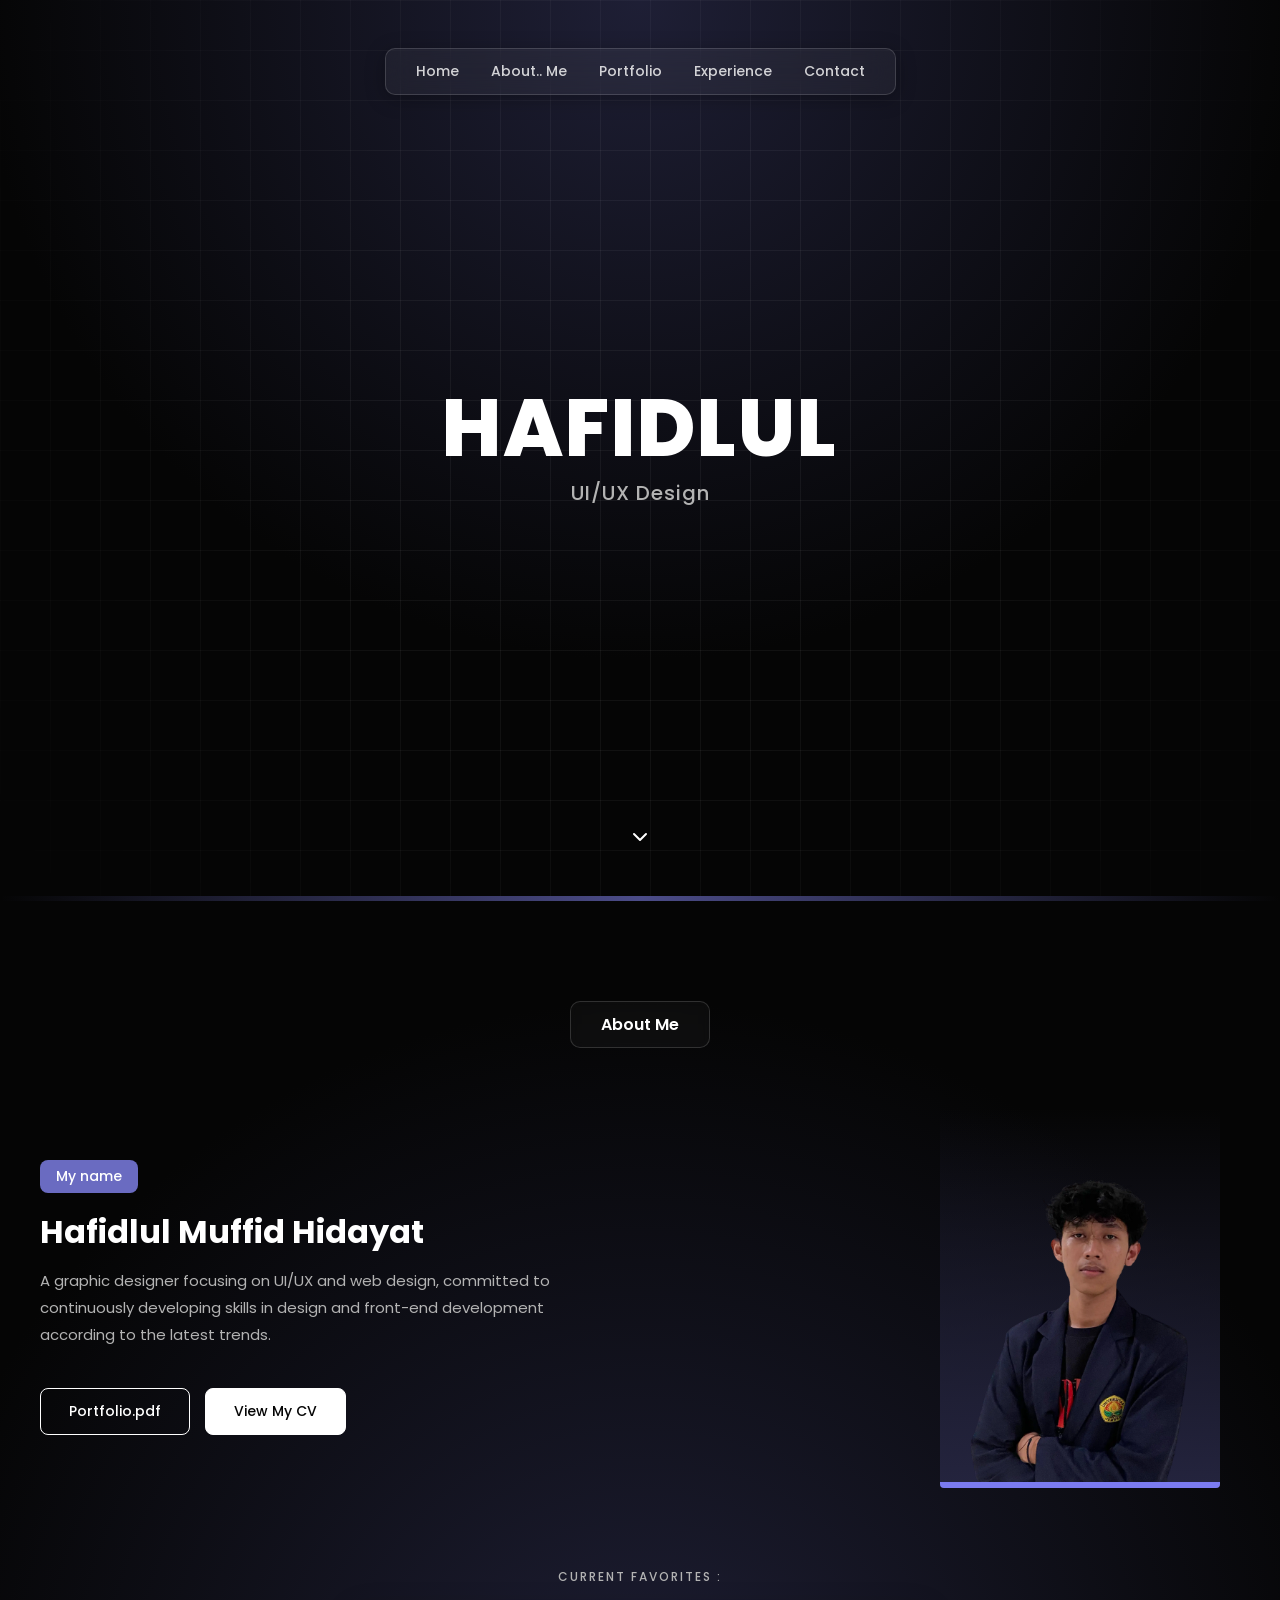
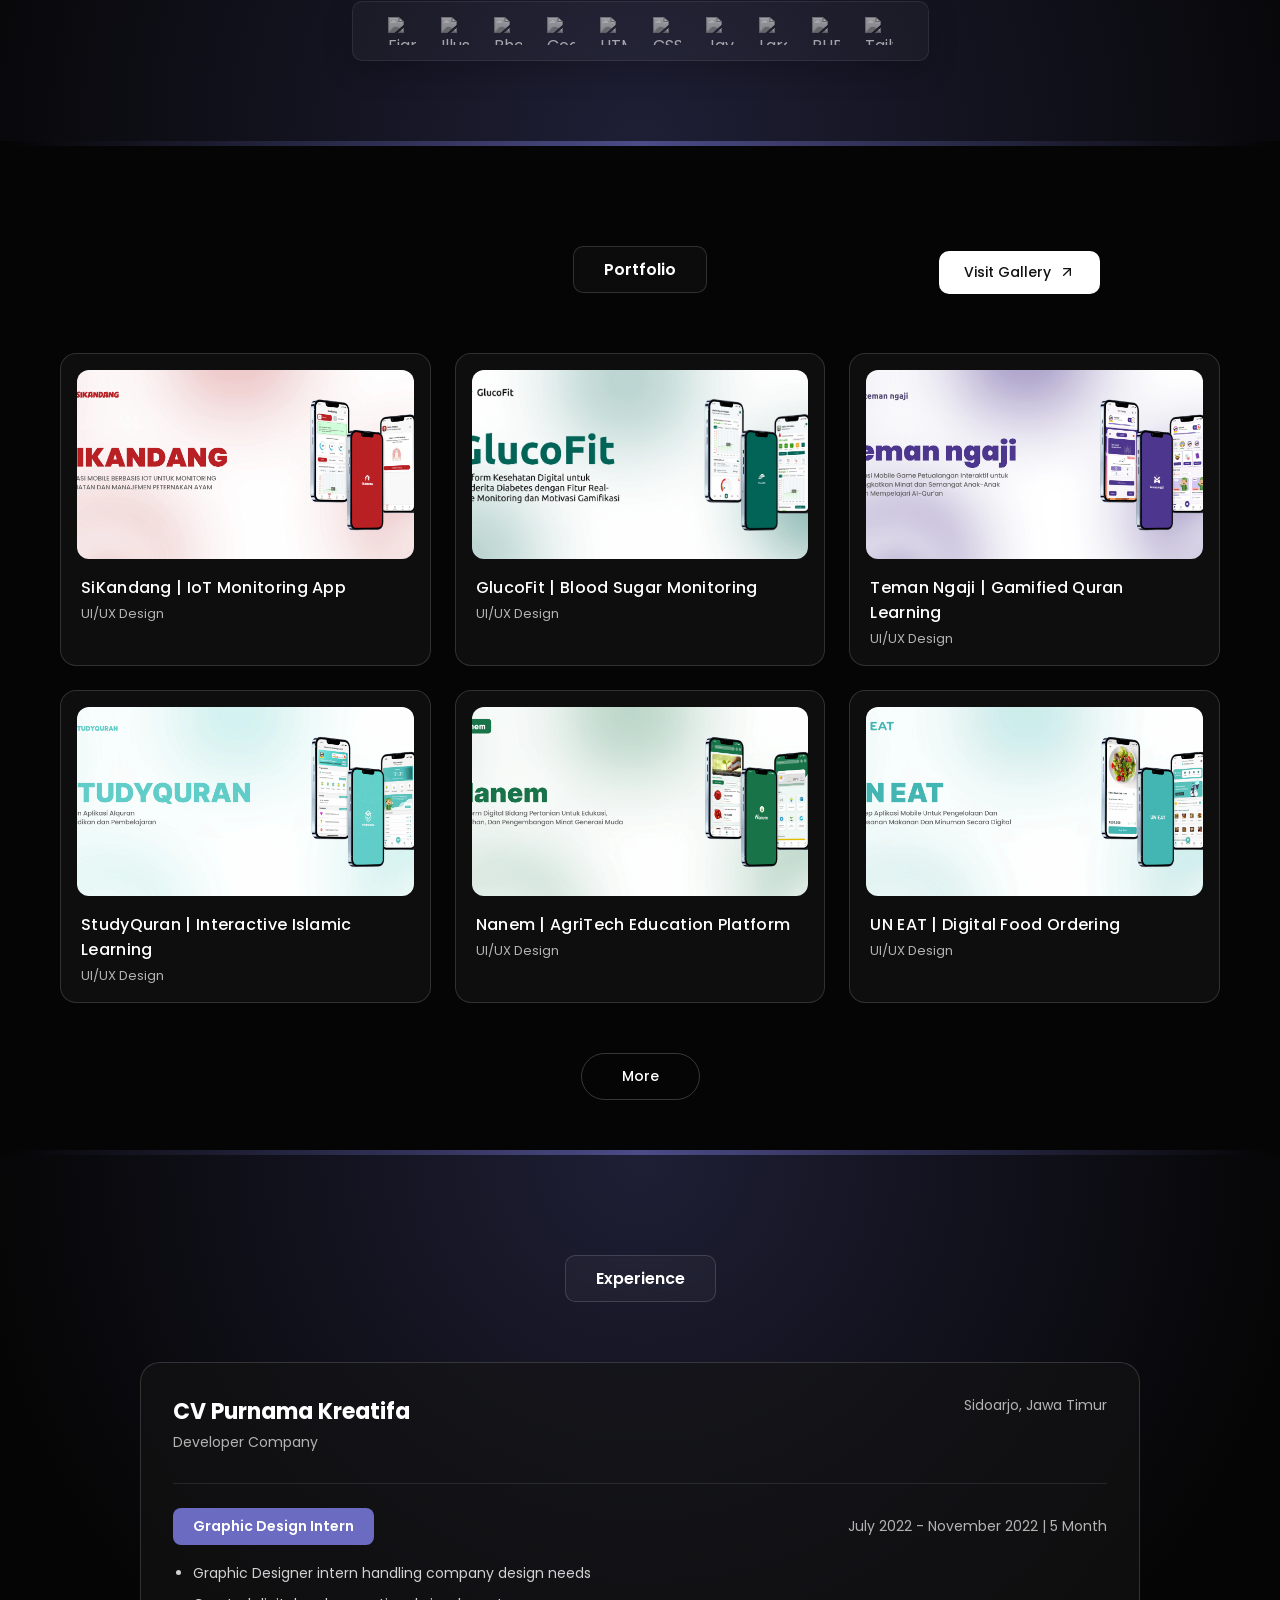
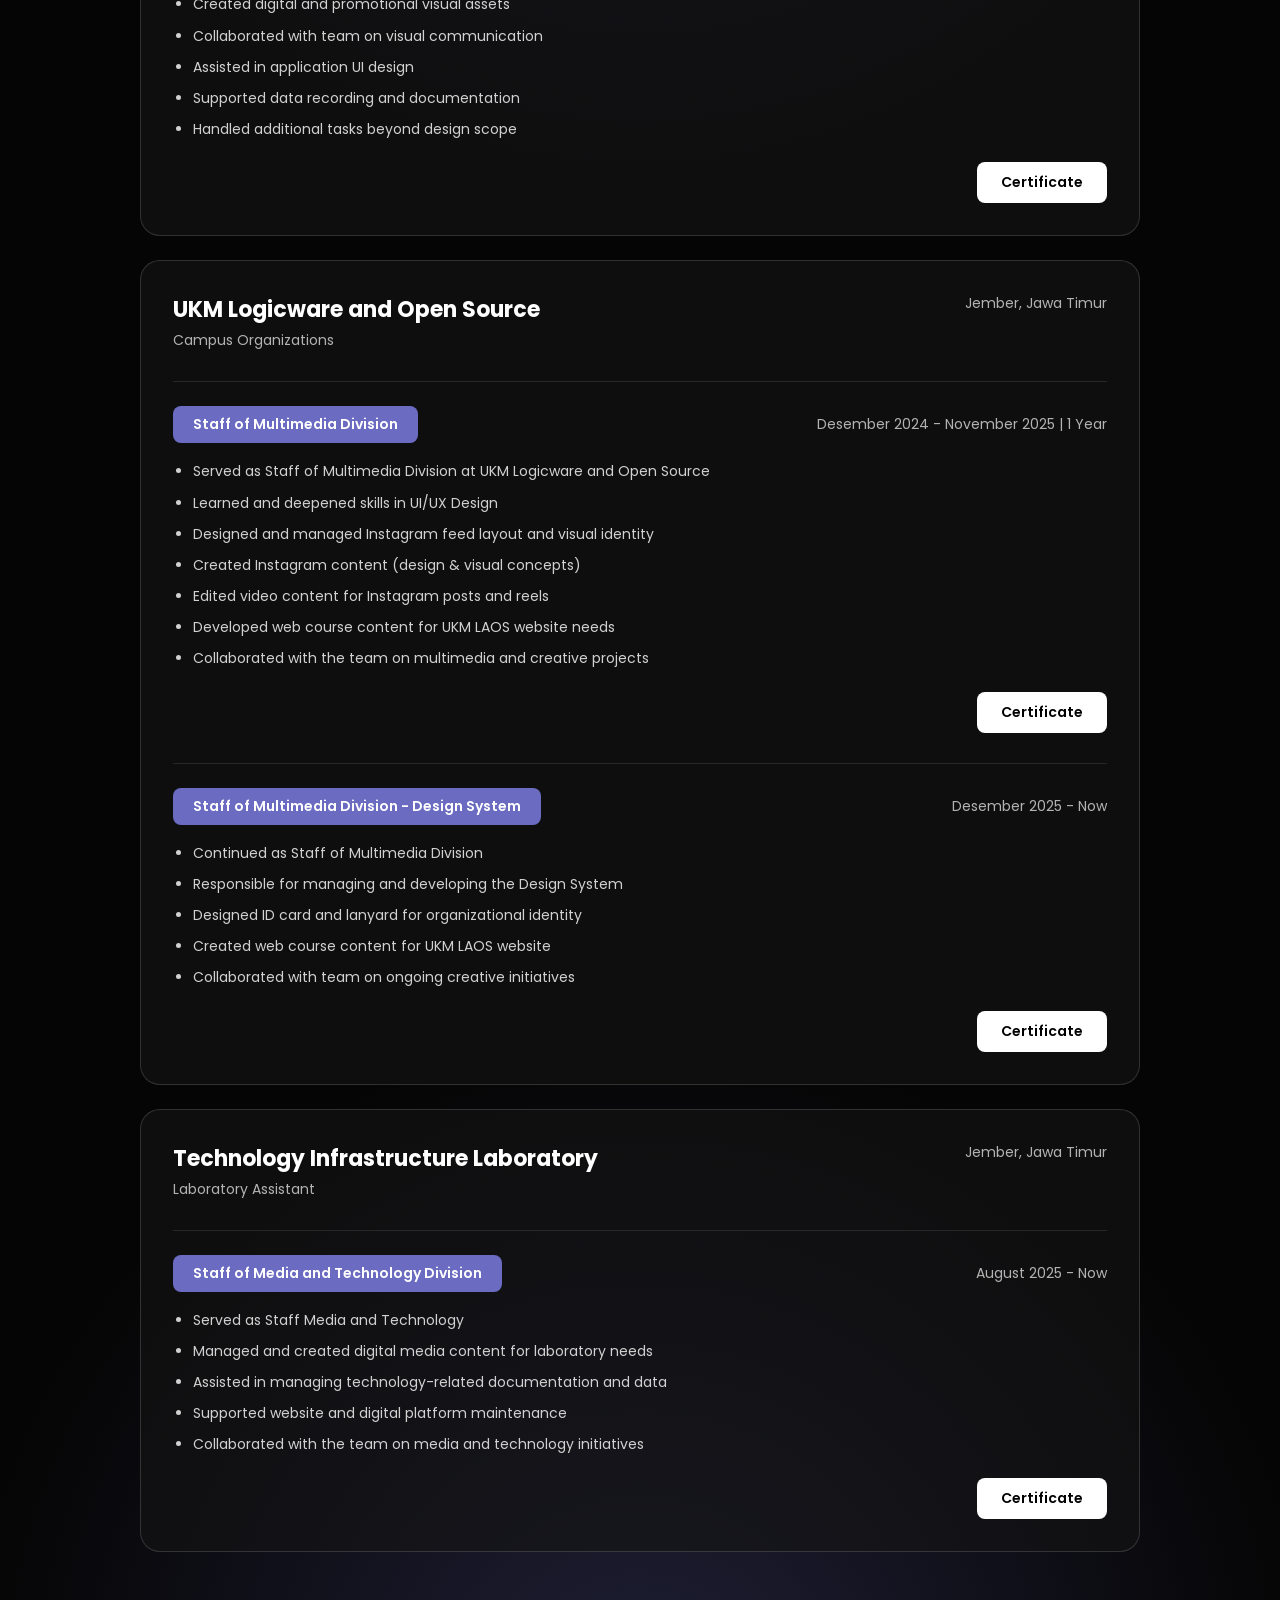
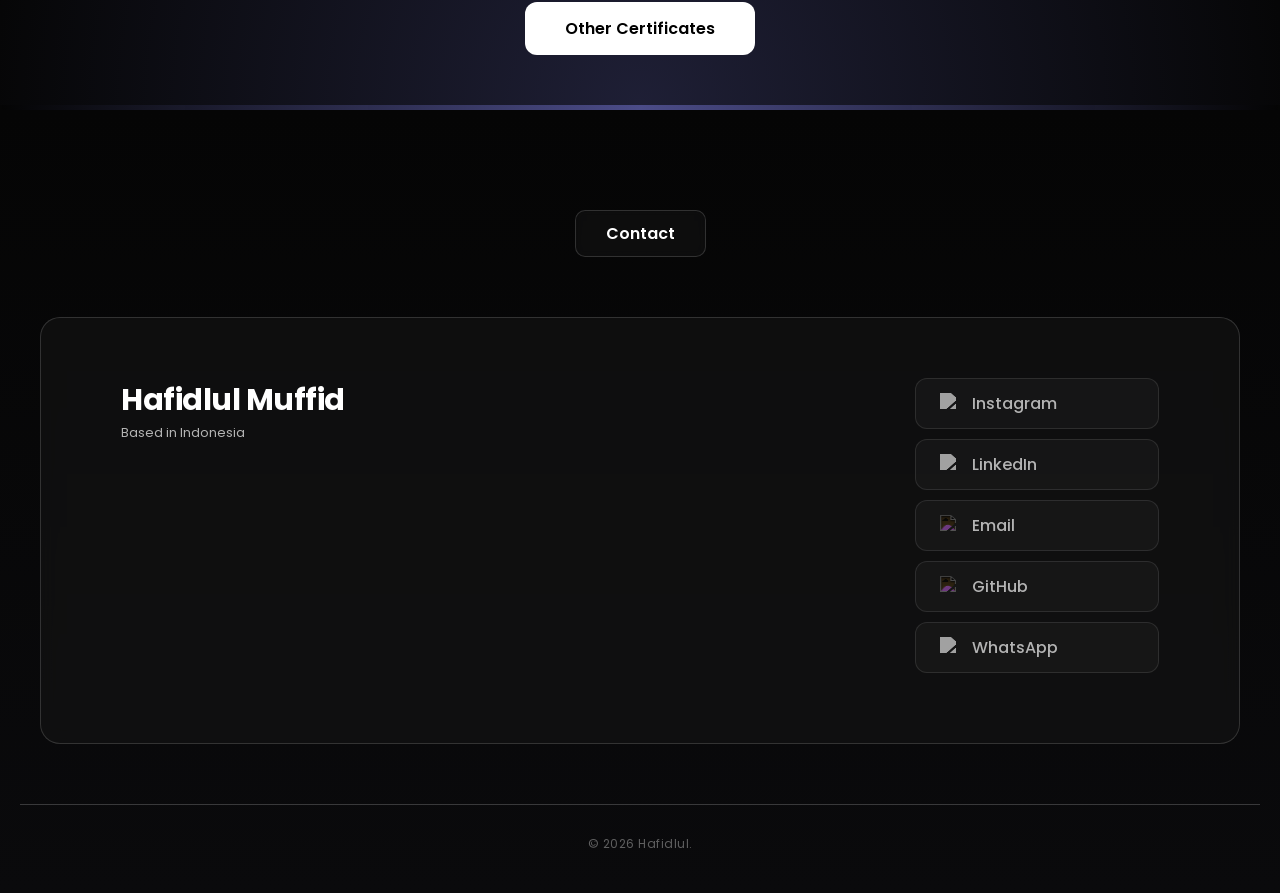
==== commit d2b32240: "." ====
--- a/index.html
+++ b/index.html
@@ -25,7 +25,7 @@
 
             <div class="nav-links">
                 <a href="#home" class="nav-link">Home</a>
-                <a href="#about" class="nav-link">About Me</a>
+                <a href="#about" class="nav-link">About.. Me</a>
                 <a href="#portfolio" class="nav-link">Portfolio</a>
                 <a href="#experience" class="nav-link">Experience</a>
                 <a href="#contact" class="nav-link">Contact</a>
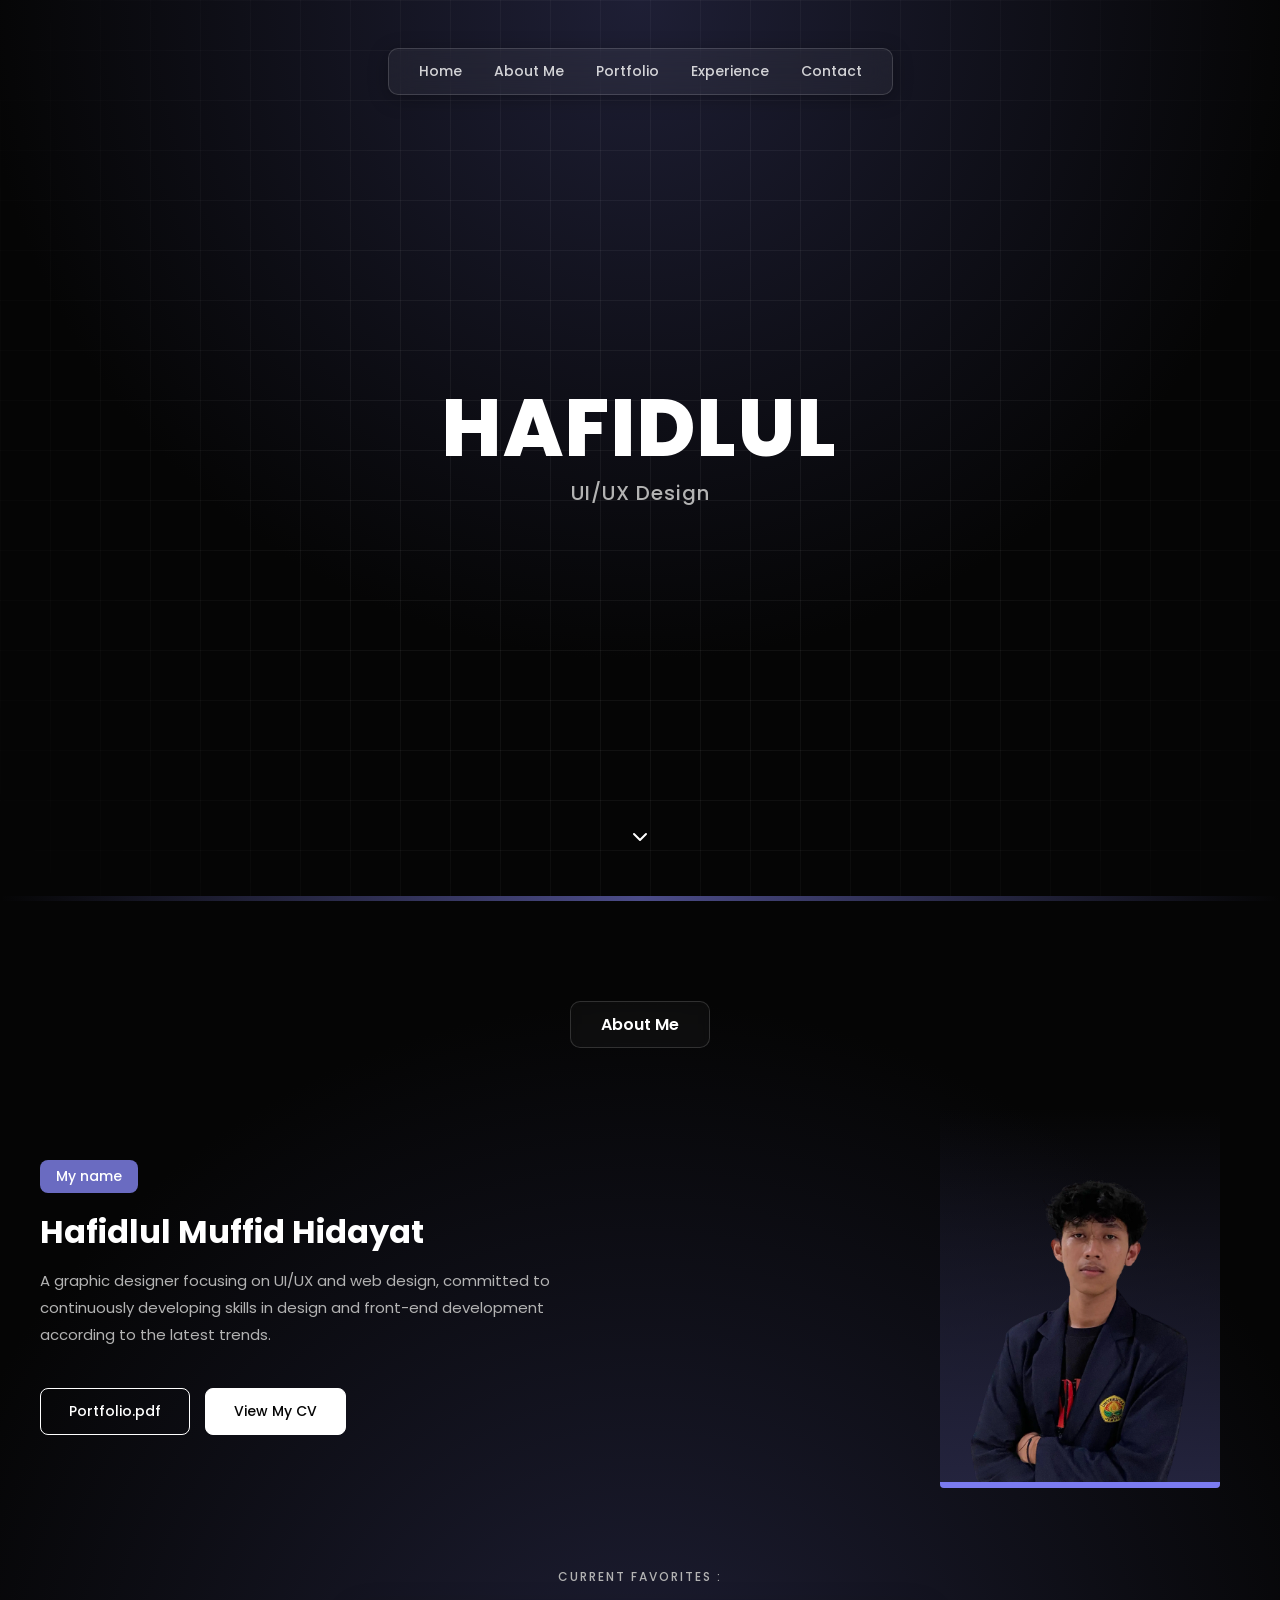
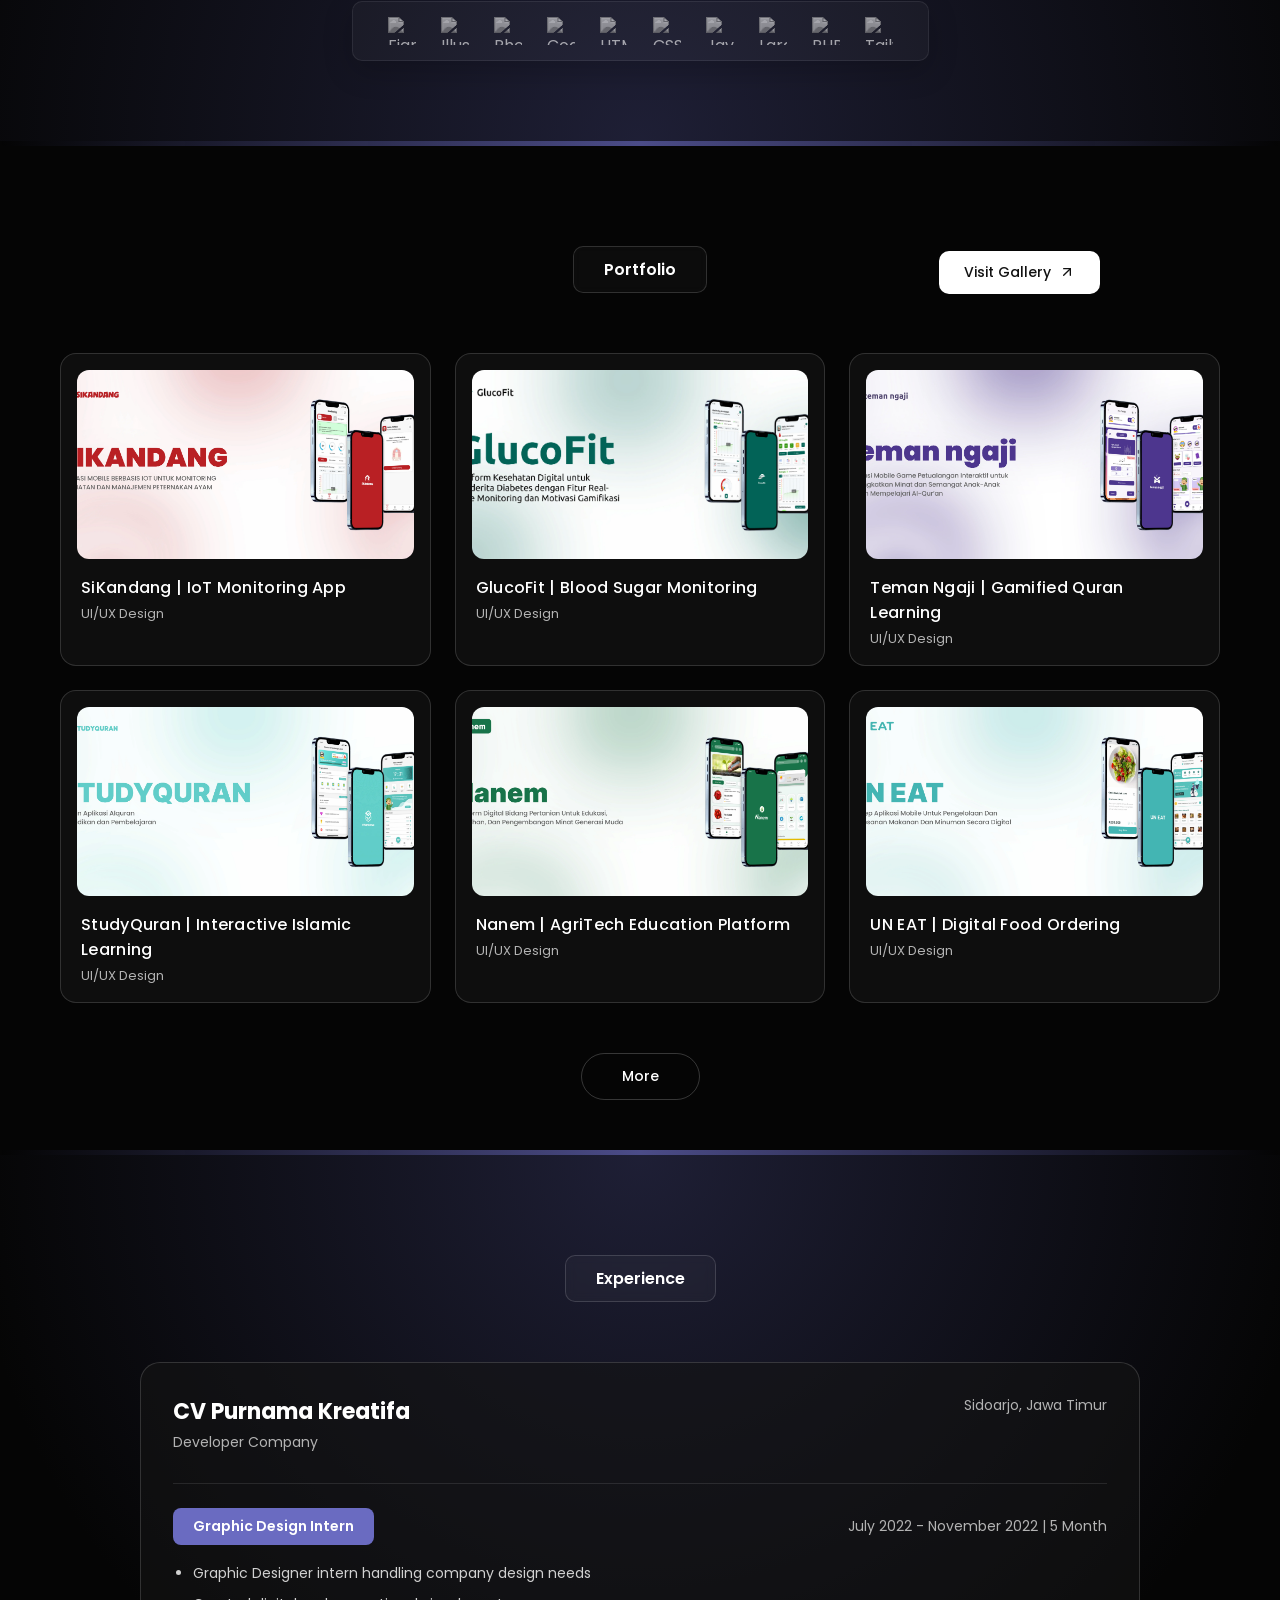
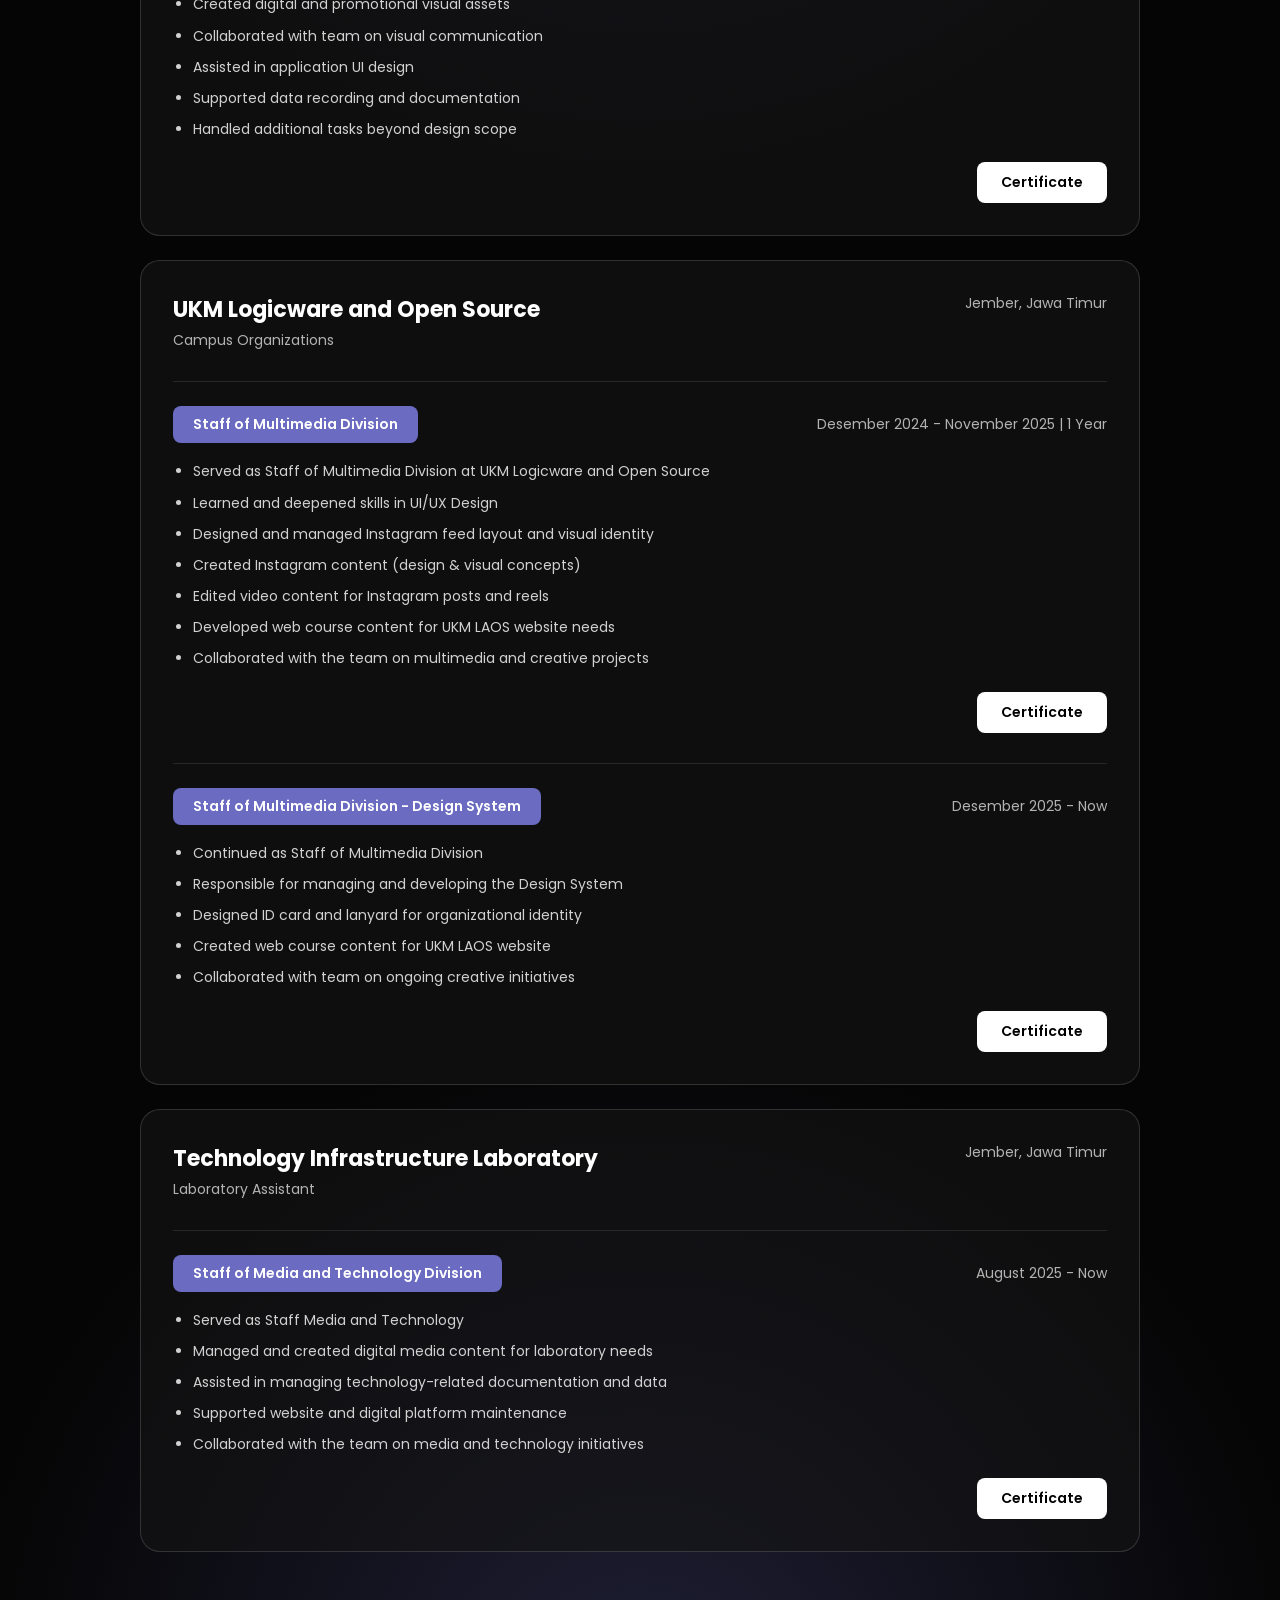
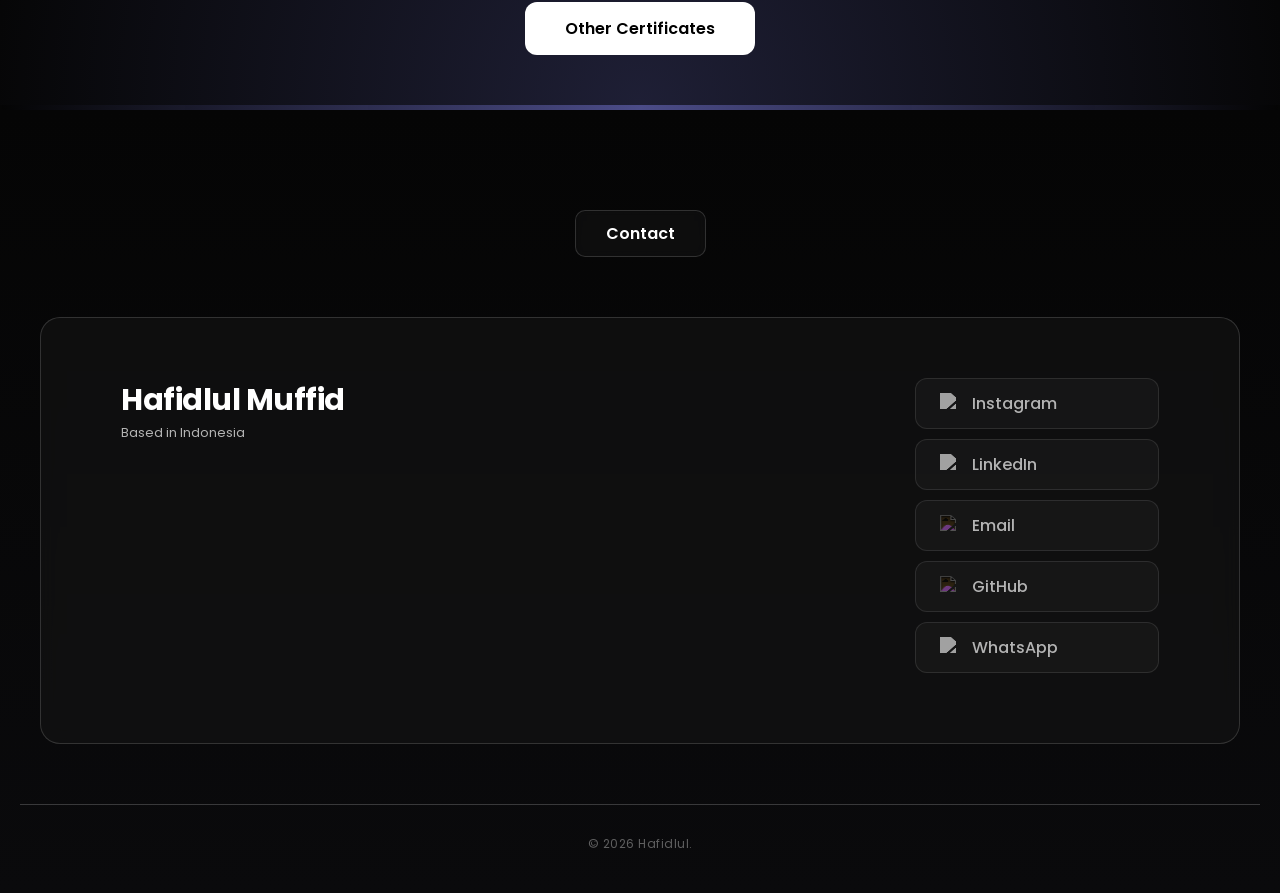
==== commit 99d693d1: ".." ====
--- a/index.html
+++ b/index.html
@@ -25,7 +25,7 @@
 
             <div class="nav-links">
                 <a href="#home" class="nav-link">Home</a>
-                <a href="#about" class="nav-link">About.. Me</a>
+                <a href="#about" class="nav-link">About Me</a>
                 <a href="#portfolio" class="nav-link">Portfolio</a>
                 <a href="#experience" class="nav-link">Experience</a>
                 <a href="#contact" class="nav-link">Contact</a>
@@ -434,4 +434,4 @@
 
     <script src="main.js"></script>
 </body>
-</html>+</html>
